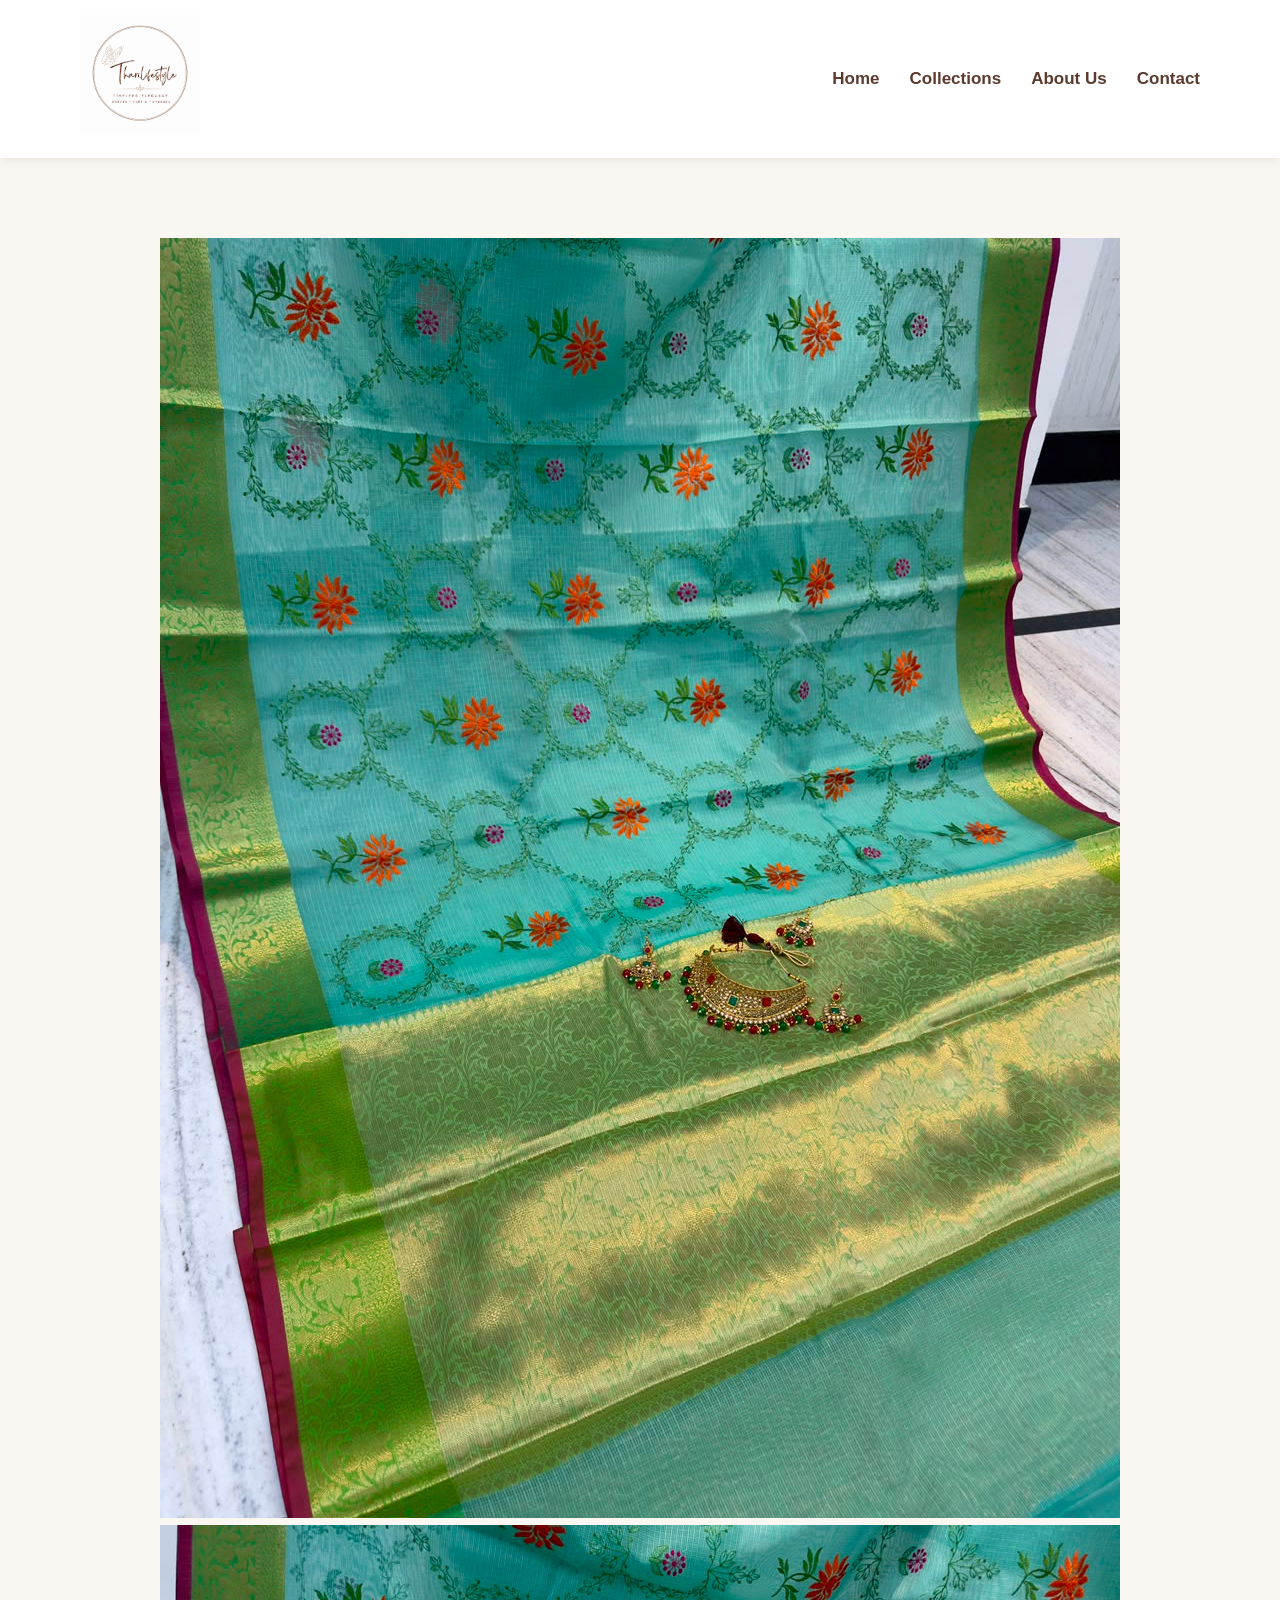
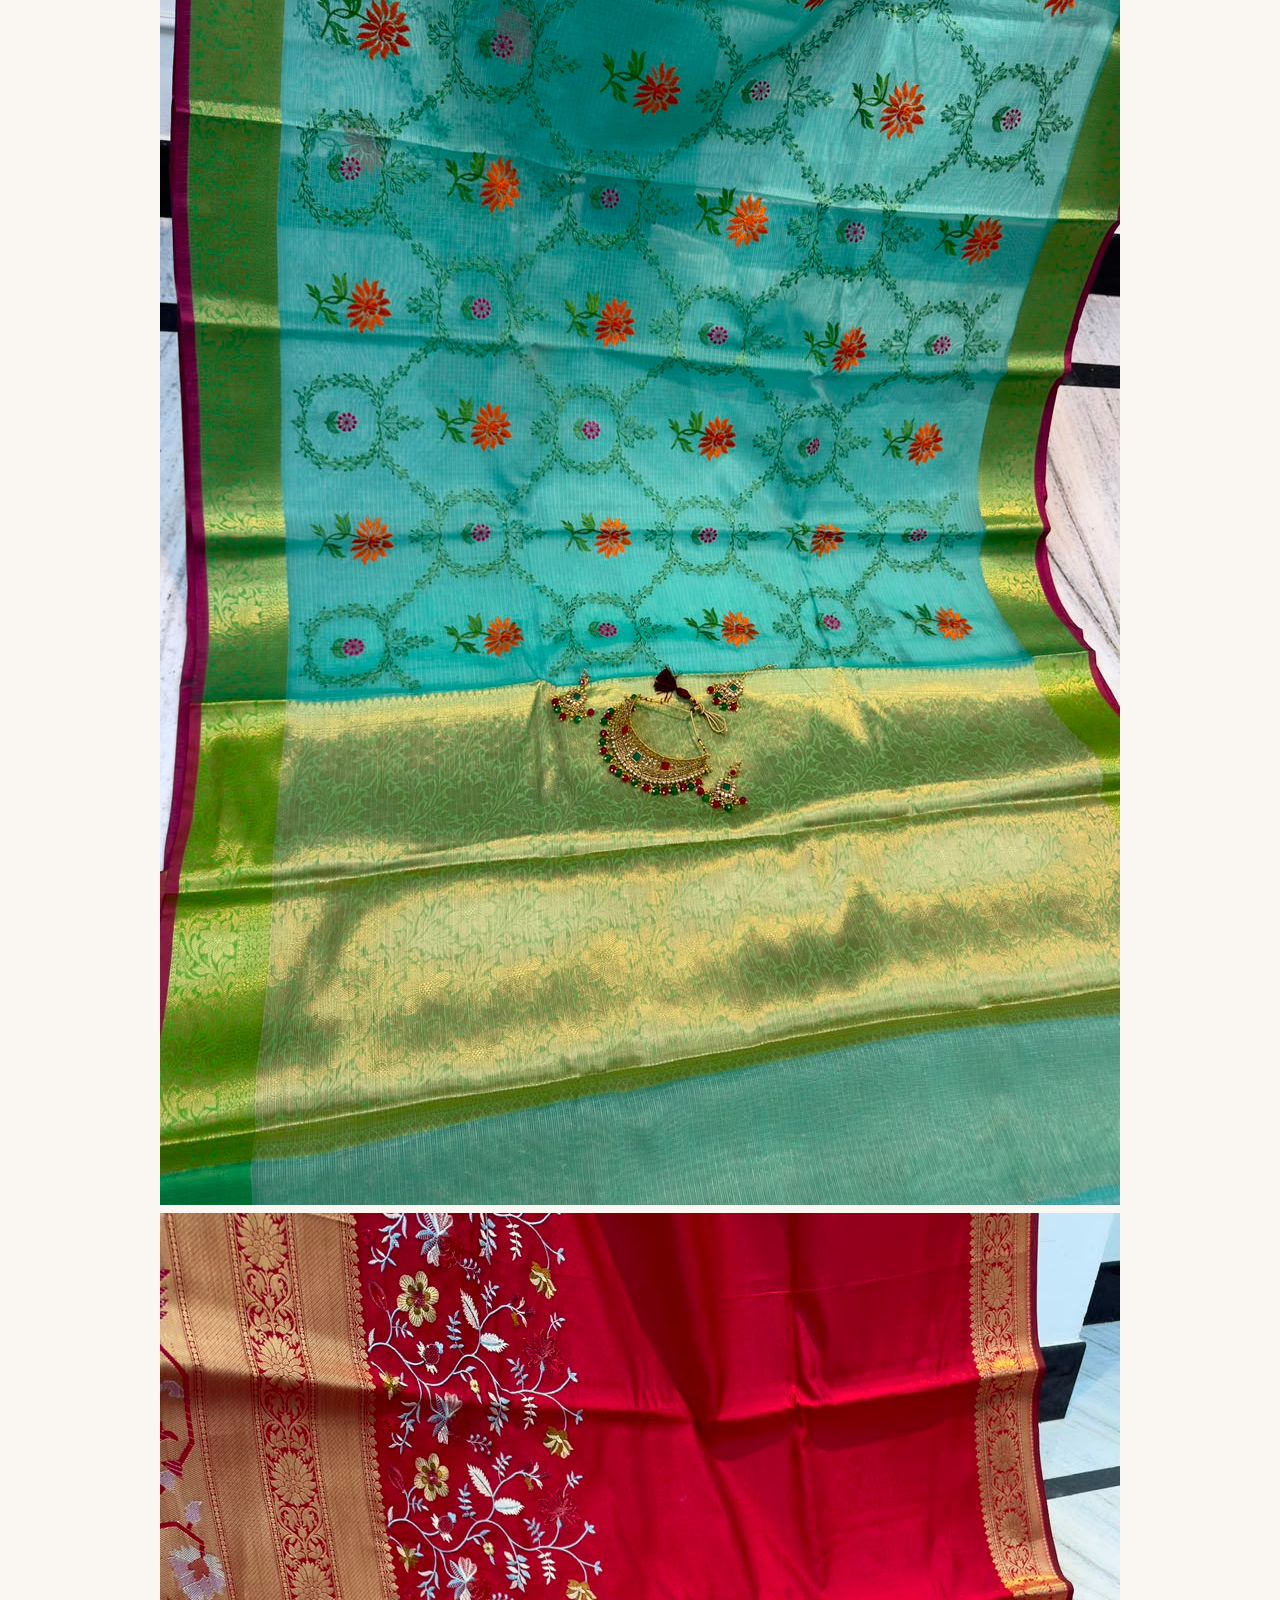
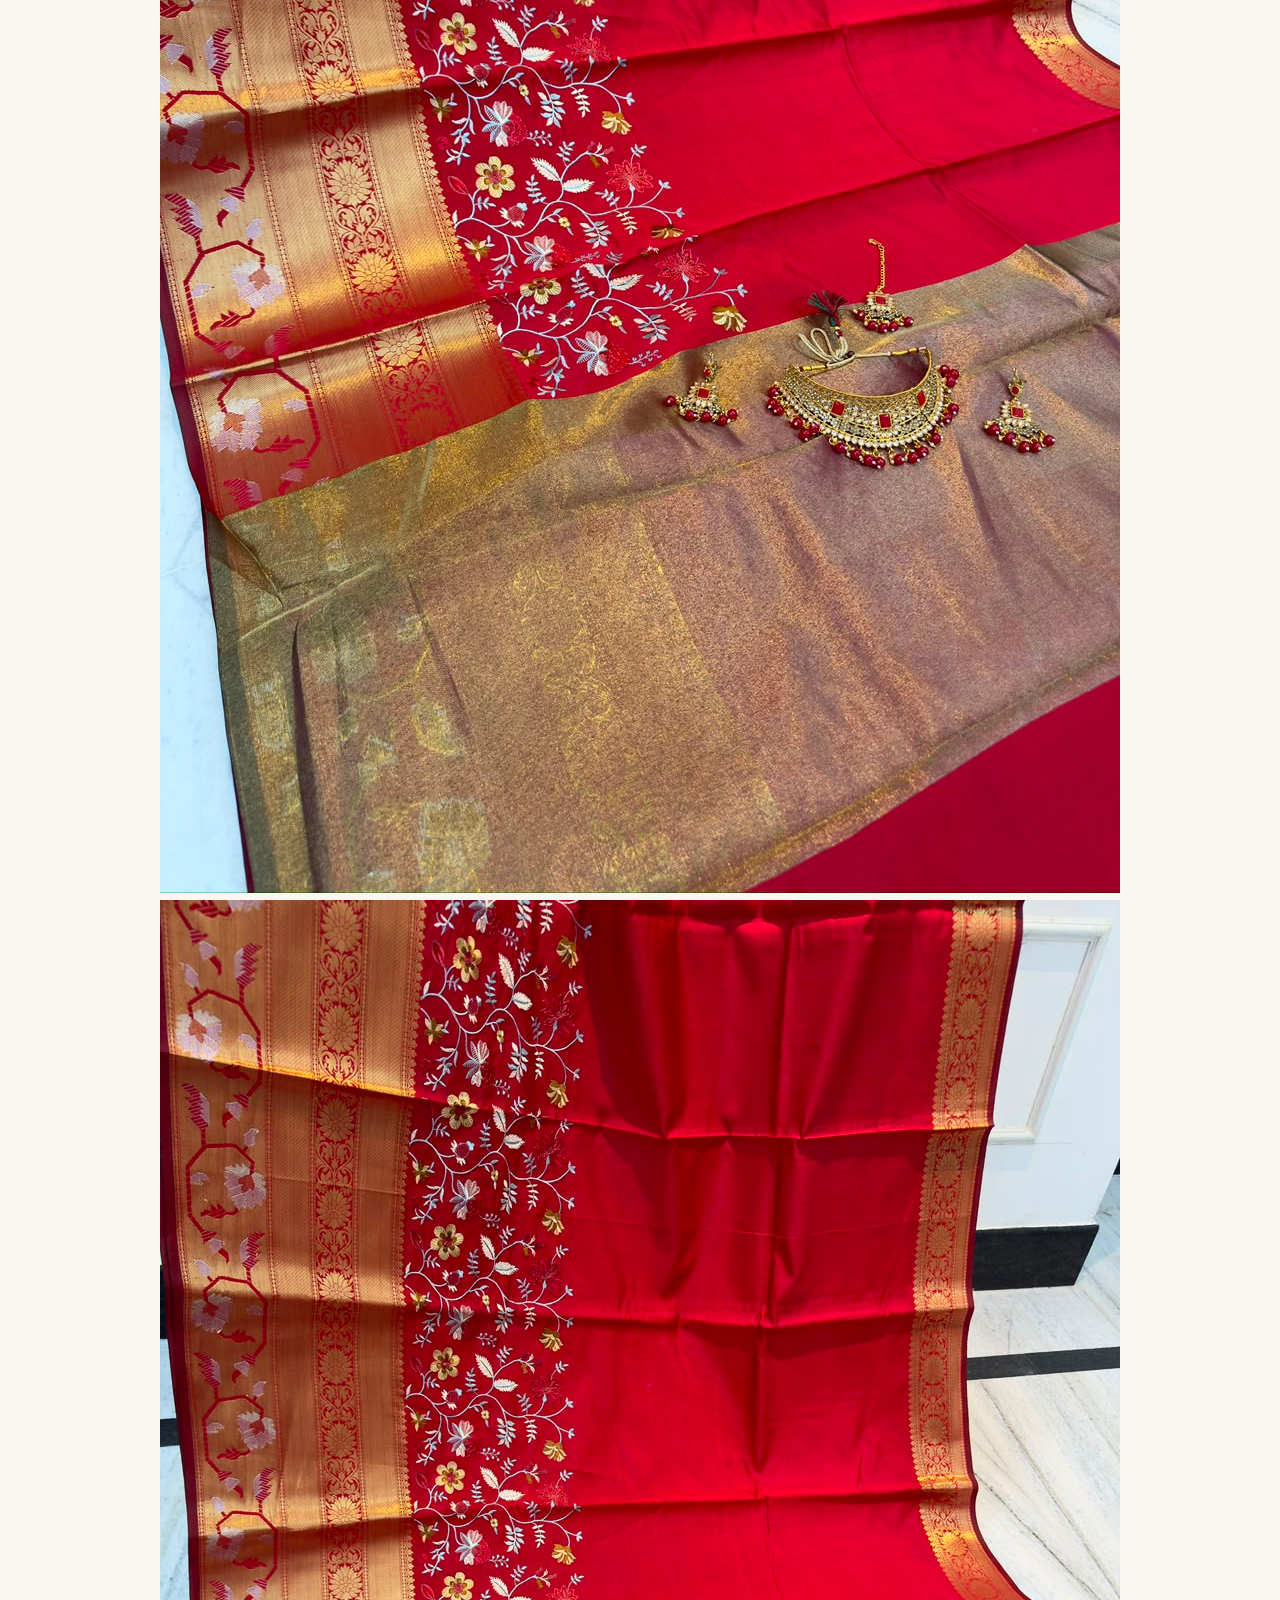
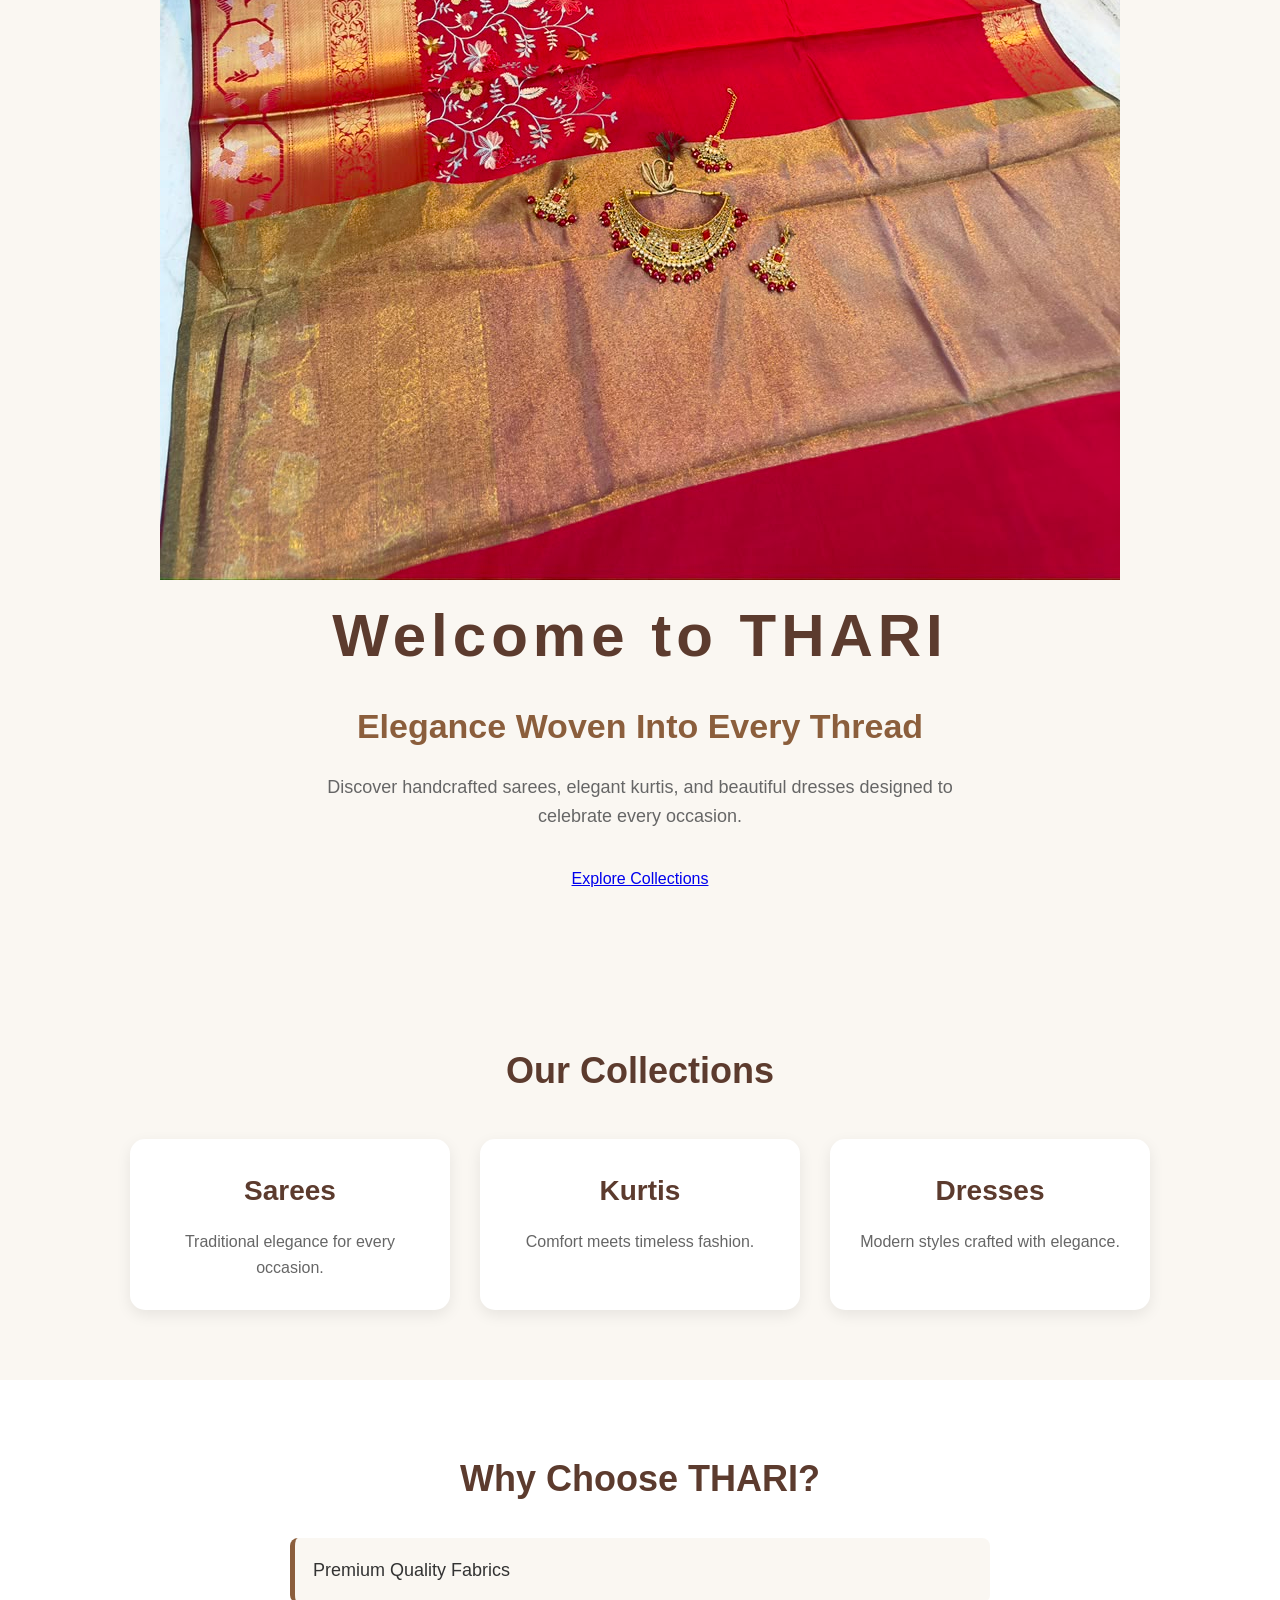
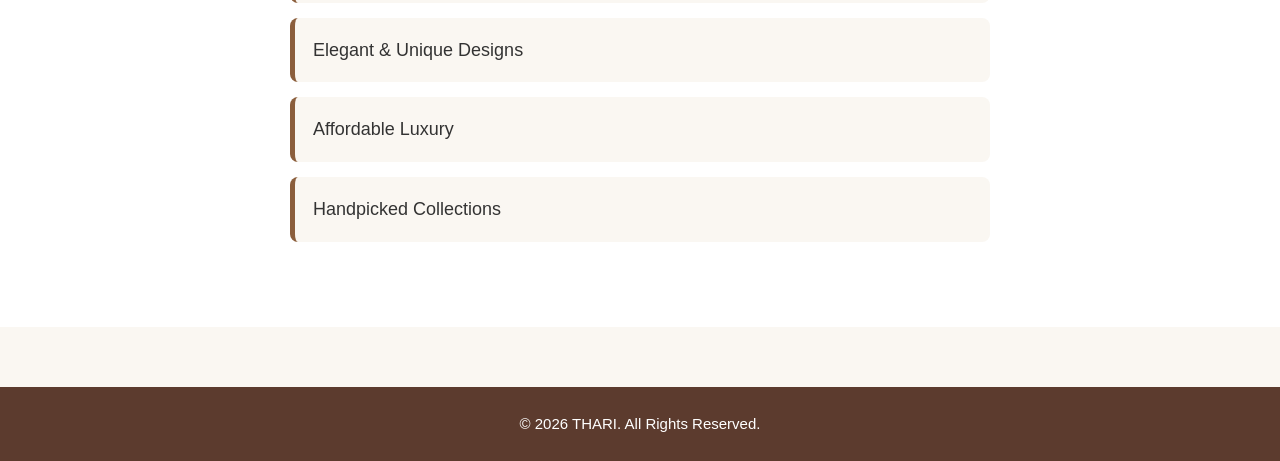
==== index.html @ 8db3190b "Update index.html" ====
<!DOCTYPE html>
<html lang="en">

<head>
    <meta charset="UTF-8">
    <meta name="viewport" content="width=device-width, initial-scale=1.0">

    <title>THARI | Premium Sarees, Kurtis & Dresses</title>

    <link rel="stylesheet" href="style.css">
</head>

<body>

   <header>

    <nav>

        <div class="logo">

            <img src="images/ThariLifestyle.png" alt="THARI Logo">

        </div>

        <ul class="nav-links">

            <li><a href="#">Home</a></li>

            <li><a href="#">Collections</a></li>

            <li><a href="#">About Us</a></li>

            <li><a href="#">Contact</a></li>

        </ul>

    </nav>

</header>

   <section class="hero">

    <div class="slider">

        <img src="images/hero.jpeg" class="slide active" alt="Hero Image 1">
        <img src="images/hero1.jpeg" class="slide" alt="Hero Image 2">
        <img src="images/hero2.jpeg" class="slide" alt="Hero Image 3">
        <img src="images/hero3.jpeg" class="slide" alt="Hero Image 4">

    </div>

    <div class="hero-content">

        <h1>Welcome to THARI</h1>

        <h2>Elegance Woven Into Every Thread</h2>

        <p>
            Discover handcrafted sarees, elegant kurtis, and beautiful dresses designed to celebrate every occasion.
        </p>

        <a href="#" class="btn">Explore Collections</a>

    </div>

</section>
    <section class="collections">

        <h2>Our Collections</h2>

        <div class="cards">

            <div class="card">
                <h3>Sarees</h3>
                <p>Traditional elegance for every occasion.</p>
            </div>

            <div class="card">
                <h3>Kurtis</h3>
                <p>Comfort meets timeless fashion.</p>
            </div>

            <div class="card">
                <h3>Dresses</h3>
                <p>Modern styles crafted with elegance.</p>
            </div>

        </div>

    </section>

    <section class="why">

        <h2>Why Choose THARI?</h2>

        <ul>

            <li>Premium Quality Fabrics</li>

            <li>Elegant & Unique Designs</li>

            <li>Affordable Luxury</li>

            <li>Handpicked Collections</li>

        </ul>

    </section>

    <footer>

        © 2026 THARI. All Rights Reserved.

    </footer>

</body>
---- style.css ----
/* ===========================
   GENERAL
=========================== */

* {
    margin: 0;
    padding: 0;
    box-sizing: border-box;
}

body {
    font-family: "Segoe UI", Arial, sans-serif;
    background: #faf7f2;
    color: #333;
    line-height: 1.6;
}

/* ===========================
   HEADER
=========================== */

header {
    background: #ffffff;
    box-shadow: 0 2px 10px rgba(0,0,0,0.08);
    position: sticky;
    top: 0;
    z-index: 1000;
}

nav {
    max-width: 1200px;
    margin: auto;
    padding: 15px 40px;

    display: flex;
    justify-content: space-between;
    align-items: center;
}

/* Logo */

.logo img {
    width: 120px;
    height: auto;
}

/* Navigation */

nav ul {
    list-style: none;
    display: flex;
    gap: 30px;
}

nav ul li a {
    text-decoration: none;
    color: #5c3b2e;
    font-size: 17px;
    font-weight: 600;
    transition: 0.3s;
}

nav ul li a:hover {
    color: #c59b5c;
}

/* ===========================
   HERO SECTION
=========================== */

.hero {
    text-align: center;
    padding: 80px 20px;
}

.hero h1 {
    font-size: 60px;
    color: #5c3b2e;
    letter-spacing: 5px;
    margin-bottom: 15px;
}

.hero h2 {
    font-size: 34px;
    color: #8b5e3c;
    margin-bottom: 20px;
}

.hero p {
    max-width: 700px;
    margin: auto;
    font-size: 18px;
    color: #666;
    margin-bottom: 35px;
}

.hero button {
    background: #5c3b2e;
    color: white;
    border: none;
    padding: 15px 35px;
    border-radius: 40px;
    font-size: 18px;
    cursor: pointer;
    transition: 0.3s;
}

.hero button:hover {
    background: #8b5e3c;
    transform: translateY(-2px);
}

/* ===========================
   COLLECTIONS
=========================== */

.collections {
    max-width: 1200px;
    margin: auto;
    padding: 70px 20px;
}

.collections h2 {
    text-align: center;
    color: #5c3b2e;
    font-size: 36px;
    margin-bottom: 40px;
}

.cards {
    display: flex;
    gap: 30px;
    justify-content: center;
    flex-wrap: wrap;
}

.card {
    background: white;
    width: 320px;
    padding: 30px;
    border-radius: 15px;
    box-shadow: 0 5px 15px rgba(0,0,0,0.08);
    text-align: center;
    transition: 0.3s;
}

.card:hover {
    transform: translateY(-10px);
    box-shadow: 0 12px 25px rgba(0,0,0,0.15);
}

.card h3 {
    color: #5c3b2e;
    margin-bottom: 15px;
    font-size: 28px;
}

.card p {
    color: #666;
    font-size: 16px;
}

/* ===========================
   WHY CHOOSE US
=========================== */

.why {
    background: white;
    padding: 70px 20px;
}

.why h2 {
    text-align: center;
    color: #5c3b2e;
    font-size: 36px;
    margin-bottom: 30px;
}

.why ul {
    list-style: none;
    max-width: 700px;
    margin: auto;
}

.why li {
    background: #faf7f2;
    margin-bottom: 15px;
    padding: 18px;
    border-left: 5px solid #8b5e3c;
    border-radius: 8px;
    font-size: 18px;
}

/* ===========================
   FOOTER
=========================== */

footer {
    background: #5c3b2e;
    color: white;
    text-align: center;
    padding: 25px;
    font-size: 15px;
    margin-top: 60px;
}

/* ===========================
   RESPONSIVE
=========================== */

@media (max-width: 768px) {

    nav {
        flex-direction: column;
        gap: 20px;
    }

    nav ul {
        flex-direction: column;
        align-items: center;
        gap: 15px;
    }

    .hero h1 {
        font-size: 42px;
    }

    .hero h2 {
        font-size: 26px;
    }

    .cards {
        flex-direction: column;
        align-items: center;
    }

    .card {
        width: 90%;
    }
}
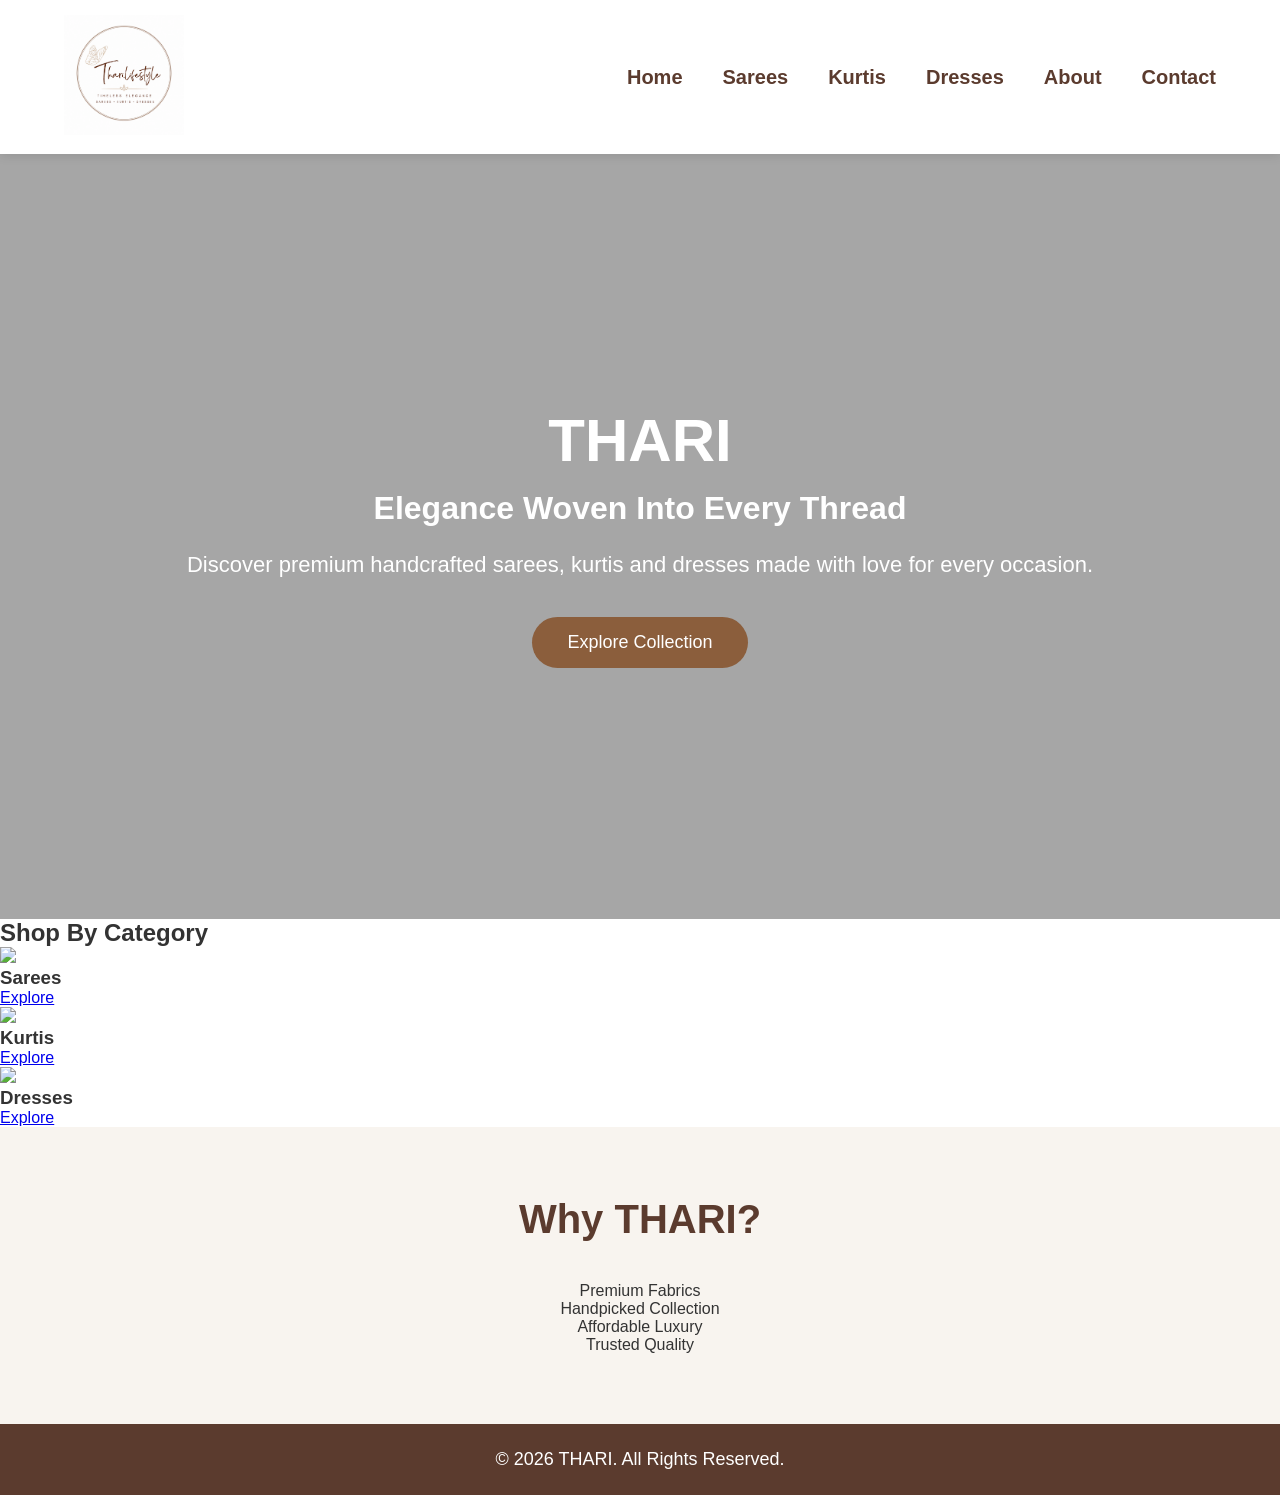
==== commit 9e6871a4: "Update index.html" ====
--- a/index.html
+++ b/index.html
@@ -4,113 +4,119 @@
 <head>
     <meta charset="UTF-8">
     <meta name="viewport" content="width=device-width, initial-scale=1.0">
-
-    <title>THARI | Premium Sarees, Kurtis & Dresses</title>
+    <title>THARI</title>
 
     <link rel="stylesheet" href="style.css">
 </head>
 
 <body>
 
-   <header>
+<header>
 
     <nav>
 
         <div class="logo">
-
-            <img src="images/ThariLifestyle.png" alt="THARI Logo">
-
+            <img src="images/ThariLifestyle.png" alt="THARI">
         </div>
 
         <ul class="nav-links">
-
-            <li><a href="#">Home</a></li>
-
-            <li><a href="#">Collections</a></li>
-
-            <li><a href="#">About Us</a></li>
-
-            <li><a href="#">Contact</a></li>
-
+            <li><a href="index.html">Home</a></li>
+            <li><a href="sarees.html">Sarees</a></li>
+            <li><a href="kurtis.html">Kurtis</a></li>
+            <li><a href="dresses.html">Dresses</a></li>
+            <li><a href="about.html">About</a></li>
+            <li><a href="contact.html">Contact</a></li>
         </ul>
 
     </nav>
 
 </header>
 
-   <section class="hero">
-
-    <div class="slider">
-
-        <img src="images/hero.jpeg" class="slide active" alt="Hero Image 1">
-        <img src="images/hero1.jpeg" class="slide" alt="Hero Image 2">
-        <img src="images/hero2.jpeg" class="slide" alt="Hero Image 3">
-        <img src="images/hero3.jpeg" class="slide" alt="Hero Image 4">
-
-    </div>
+<section class="hero">
 
     <div class="hero-content">
 
-        <h1>Welcome to THARI</h1>
+        <h1>THARI</h1>
 
         <h2>Elegance Woven Into Every Thread</h2>
 
         <p>
-            Discover handcrafted sarees, elegant kurtis, and beautiful dresses designed to celebrate every occasion.
+            Discover premium handcrafted sarees, kurtis and dresses
+            made with love for every occasion.
         </p>
 
-        <a href="#" class="btn">Explore Collections</a>
+        <a href="sarees.html" class="btn">
+            Explore Collection
+        </a>
 
     </div>
 
 </section>
-    <section class="collections">
 
-        <h2>Our Collections</h2>
+<section class="categories">
 
-        <div class="cards">
+    <h2>Shop By Category</h2>
 
-            <div class="card">
-                <h3>Sarees</h3>
-                <p>Traditional elegance for every occasion.</p>
-            </div>
+    <div class="category-container">
 
-            <div class="card">
-                <h3>Kurtis</h3>
-                <p>Comfort meets timeless fashion.</p>
-            </div>
+        <div class="category-card">
 
-            <div class="card">
-                <h3>Dresses</h3>
-                <p>Modern styles crafted with elegance.</p>
-            </div>
+            <img src="images/sarees.jpg">
+
+            <h3>Sarees</h3>
+
+            <a href="sarees.html">Explore</a>
 
         </div>
 
-    </section>
+        <div class="category-card">
 
-    <section class="why">
+            <img src="images/kurtis.jpg">
 
-        <h2>Why Choose THARI?</h2>
+            <h3>Kurtis</h3>
 
-        <ul>
+            <a href="kurtis.html">Explore</a>
 
-            <li>Premium Quality Fabrics</li>
+        </div>
 
-            <li>Elegant & Unique Designs</li>
+        <div class="category-card">
 
-            <li>Affordable Luxury</li>
+            <img src="images/dresses.jpg">
 
-            <li>Handpicked Collections</li>
+            <h3>Dresses</h3>
 
-        </ul>
+            <a href="dresses.html">Explore</a>
 
-    </section>
+        </div>
 
-    <footer>
+    </div>
 
-        © 2026 THARI. All Rights Reserved.
+</section>
 
-    </footer>
+<section class="why">
+
+<h2>Why THARI?</h2>
+
+<div class="features">
+
+<div>Premium Fabrics</div>
+
+<div>Handpicked Collection</div>
+
+<div>Affordable Luxury</div>
+
+<div>Trusted Quality</div>
+
+</div>
+
+</section>
+
+<footer>
+
+© 2026 THARI. All Rights Reserved.
+
+</footer>
 
 </body>
+
+</html>
--- a/style.css
+++ b/style.css
@@ -1,6 +1,4 @@
-/* ===========================
-   GENERAL
-=========================== */
+/* Reset */
 
 * {
     margin: 0;
@@ -9,232 +7,244 @@
 }
 
 body {
-    font-family: "Segoe UI", Arial, sans-serif;
-    background: #faf7f2;
+    font-family: Arial, Helvetica, sans-serif;
     color: #333;
-    line-height: 1.6;
-}
-
-/* ===========================
-   HEADER
-=========================== */
+    background: #fff;
+}
+
+/* Header */
 
 header {
-    background: #ffffff;
-    box-shadow: 0 2px 10px rgba(0,0,0,0.08);
+    width: 100%;
+    background: white;
+    box-shadow: 0 2px 10px rgba(0,0,0,0.1);
     position: sticky;
     top: 0;
     z-index: 1000;
 }
 
 nav {
-    max-width: 1200px;
+    width: 90%;
     margin: auto;
-    padding: 15px 40px;
-
     display: flex;
     justify-content: space-between;
     align-items: center;
-}
-
-/* Logo */
+    padding: 15px 0;
+}
 
 .logo img {
     width: 120px;
-    height: auto;
-}
-
-/* Navigation */
-
-nav ul {
+}
+
+.nav-links {
     list-style: none;
     display: flex;
-    gap: 30px;
-}
-
-nav ul li a {
+    gap: 40px;
+}
+
+.nav-links a {
     text-decoration: none;
-    color: #5c3b2e;
-    font-size: 17px;
+    color: #5b3b2e;
+    font-size: 20px;
     font-weight: 600;
     transition: 0.3s;
 }
 
-nav ul li a:hover {
-    color: #c59b5c;
-}
-
-/* ===========================
-   HERO SECTION
-=========================== */
+.nav-links a:hover {
+    color: #b8860b;
+}
+
+/* Hero Section */
 
 .hero {
-    text-align: center;
-    padding: 80px 20px;
-}
-
-.hero h1 {
+    position: relative;
+    width: 100%;
+    height: 85vh;
+    overflow: hidden;
+}
+
+/* Slider */
+
+.slider {
+    width: 100%;
+    height: 100%;
+    position: relative;
+}
+
+.slide {
+    position: absolute;
+    width: 100%;
+    height: 100%;
+    object-fit: cover;
+    display: none;
+}
+
+.slide.active {
+    display: block;
+}
+
+/* Dark Overlay */
+
+.hero::before {
+    content: "";
+    position: absolute;
+    inset: 0;
+    background: rgba(0,0,0,0.35);
+    z-index: 1;
+}
+
+/* Hero Content */
+
+.hero-content {
+    position: absolute;
+    top: 50%;
+    left: 50%;
+    transform: translate(-50%, -50%);
+    z-index: 2;
+    color: white;
+    text-align: center;
+    width: 80%;
+}
+
+.hero-content h1 {
     font-size: 60px;
-    color: #5c3b2e;
-    letter-spacing: 5px;
     margin-bottom: 15px;
 }
 
-.hero h2 {
-    font-size: 34px;
-    color: #8b5e3c;
+.hero-content h2 {
+    font-size: 32px;
     margin-bottom: 20px;
 }
 
-.hero p {
-    max-width: 700px;
-    margin: auto;
-    font-size: 18px;
-    color: #666;
+.hero-content p {
+    font-size: 22px;
     margin-bottom: 35px;
-}
-
-.hero button {
-    background: #5c3b2e;
+    line-height: 1.6;
+}
+
+/* Button */
+
+.btn {
+    display: inline-block;
+    background: #8B5E3C;
     color: white;
-    border: none;
     padding: 15px 35px;
     border-radius: 40px;
+    text-decoration: none;
     font-size: 18px;
-    cursor: pointer;
     transition: 0.3s;
 }
 
-.hero button:hover {
-    background: #8b5e3c;
-    transform: translateY(-2px);
-}
-
-/* ===========================
-   COLLECTIONS
-=========================== */
+.btn:hover {
+    background: white;
+    color: #8B5E3C;
+}
+
+/* Collections */
 
 .collections {
-    max-width: 1200px;
-    margin: auto;
-    padding: 70px 20px;
+    padding: 80px 10%;
+    text-align: center;
 }
 
 .collections h2 {
-    text-align: center;
-    color: #5c3b2e;
-    font-size: 36px;
-    margin-bottom: 40px;
+    font-size: 40px;
+    color: #5b3b2e;
+    margin-bottom: 50px;
 }
 
 .cards {
     display: flex;
+    justify-content: center;
     gap: 30px;
-    justify-content: center;
     flex-wrap: wrap;
 }
 
 .card {
+    width: 300px;
+    padding: 35px;
+    border-radius: 15px;
+    box-shadow: 0 5px 20px rgba(0,0,0,0.15);
+    transition: 0.3s;
     background: white;
-    width: 320px;
-    padding: 30px;
-    border-radius: 15px;
-    box-shadow: 0 5px 15px rgba(0,0,0,0.08);
-    text-align: center;
-    transition: 0.3s;
 }
 
 .card:hover {
     transform: translateY(-10px);
-    box-shadow: 0 12px 25px rgba(0,0,0,0.15);
 }
 
 .card h3 {
-    color: #5c3b2e;
-    margin-bottom: 15px;
+    margin-bottom: 20px;
+    color: #8B5E3C;
     font-size: 28px;
 }
 
 .card p {
-    color: #666;
-    font-size: 16px;
-}
-
-/* ===========================
-   WHY CHOOSE US
-=========================== */
+    color: #555;
+    line-height: 1.6;
+}
+
+/* Why Choose */
 
 .why {
-    background: white;
-    padding: 70px 20px;
+    background: #f8f4ef;
+    padding: 70px 10%;
+    text-align: center;
 }
 
 .why h2 {
-    text-align: center;
-    color: #5c3b2e;
-    font-size: 36px;
-    margin-bottom: 30px;
+    font-size: 40px;
+    color: #5b3b2e;
+    margin-bottom: 40px;
 }
 
 .why ul {
     list-style: none;
-    max-width: 700px;
-    margin: auto;
 }
 
 .why li {
-    background: #faf7f2;
-    margin-bottom: 15px;
-    padding: 18px;
-    border-left: 5px solid #8b5e3c;
-    border-radius: 8px;
+    font-size: 22px;
+    margin: 18px 0;
+}
+
+/* Footer */
+
+footer {
+    background: #5b3b2e;
+    color: white;
+    text-align: center;
+    padding: 25px;
     font-size: 18px;
 }
 
-/* ===========================
-   FOOTER
-=========================== */
-
-footer {
-    background: #5c3b2e;
-    color: white;
-    text-align: center;
-    padding: 25px;
-    font-size: 15px;
-    margin-top: 60px;
-}
-
-/* ===========================
-   RESPONSIVE
-=========================== */
-
-@media (max-width: 768px) {
+/* Responsive */
+
+@media (max-width:768px) {
 
     nav {
         flex-direction: column;
         gap: 20px;
     }
 
-    nav ul {
+    .nav-links {
         flex-direction: column;
-        align-items: center;
         gap: 15px;
-    }
-
-    .hero h1 {
-        font-size: 42px;
-    }
-
-    .hero h2 {
-        font-size: 26px;
-    }
-
-    .cards {
-        flex-direction: column;
-        align-items: center;
+        text-align: center;
+    }
+
+    .hero-content h1 {
+        font-size: 36px;
+    }
+
+    .hero-content h2 {
+        font-size: 24px;
+    }
+
+    .hero-content p {
+        font-size: 18px;
     }
 
     .card {
-        width: 90%;
-    }
-}
+        width: 100%;
+    }
+}
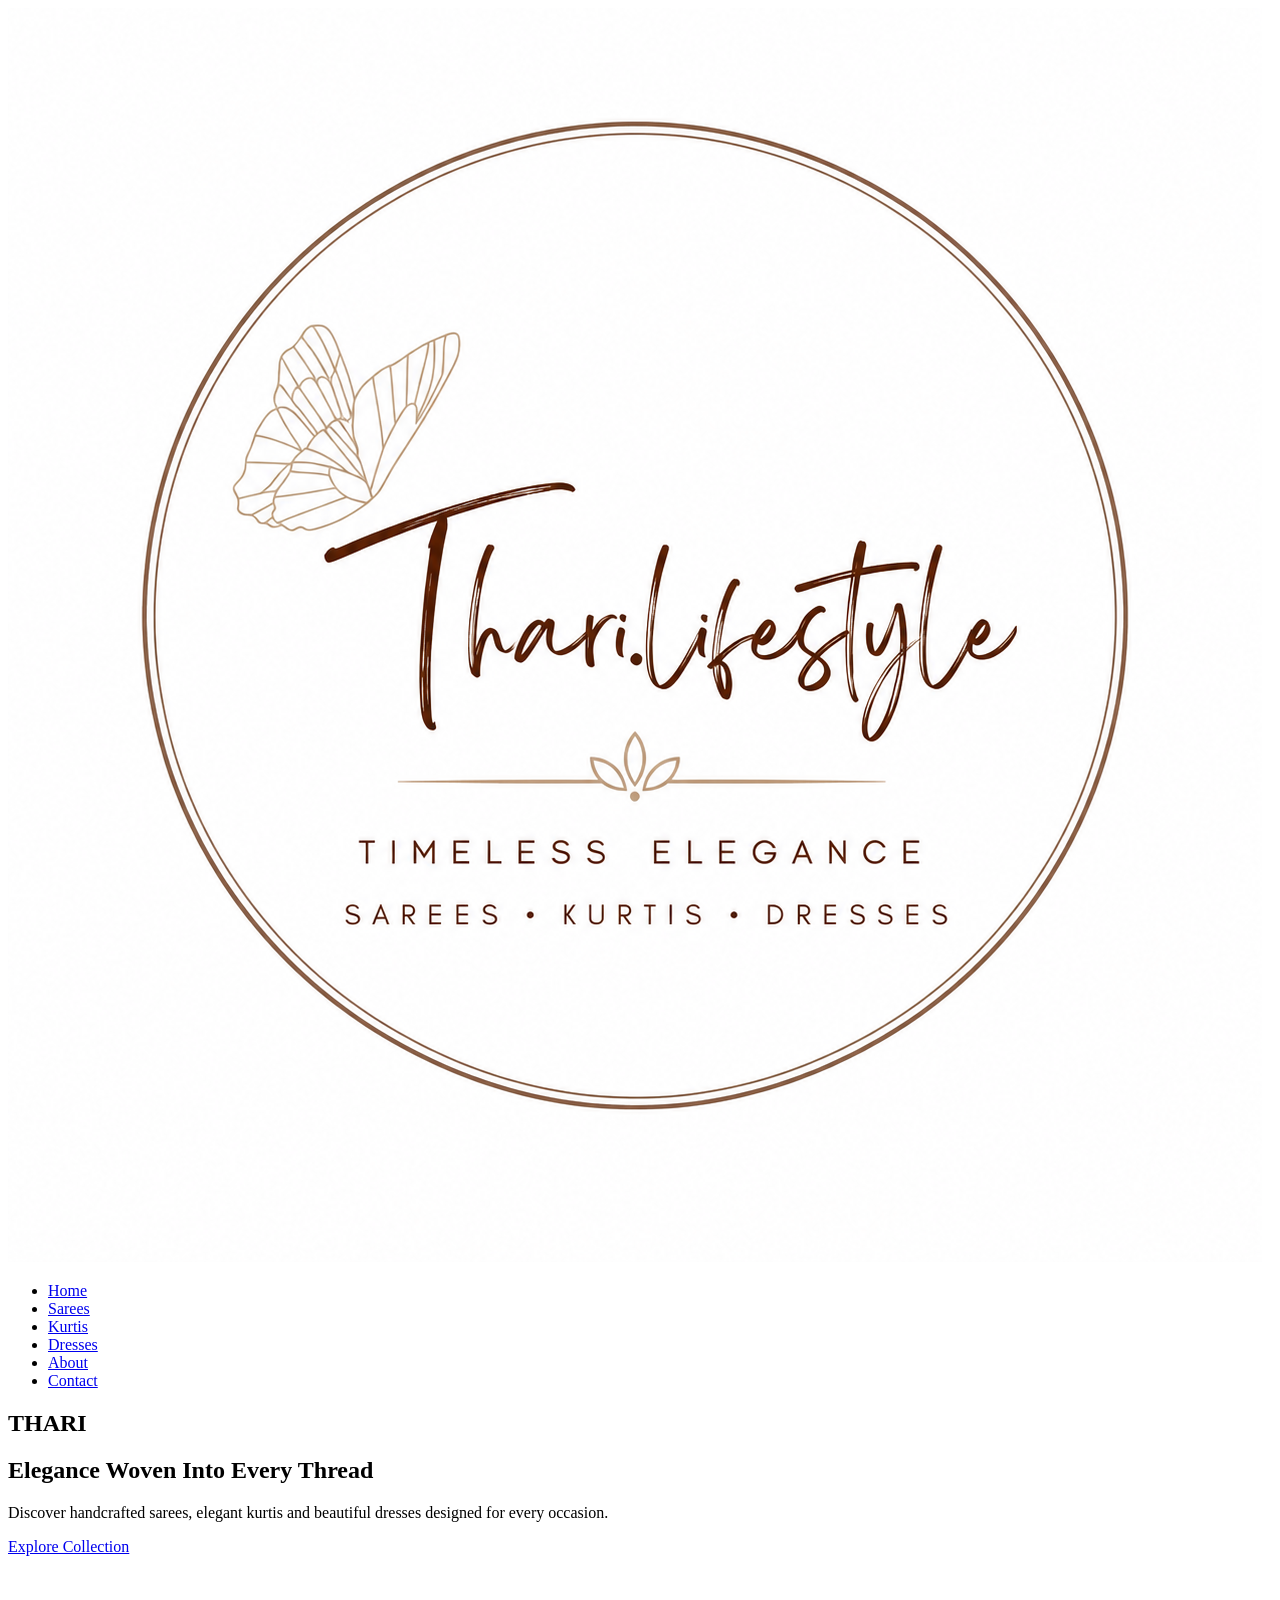
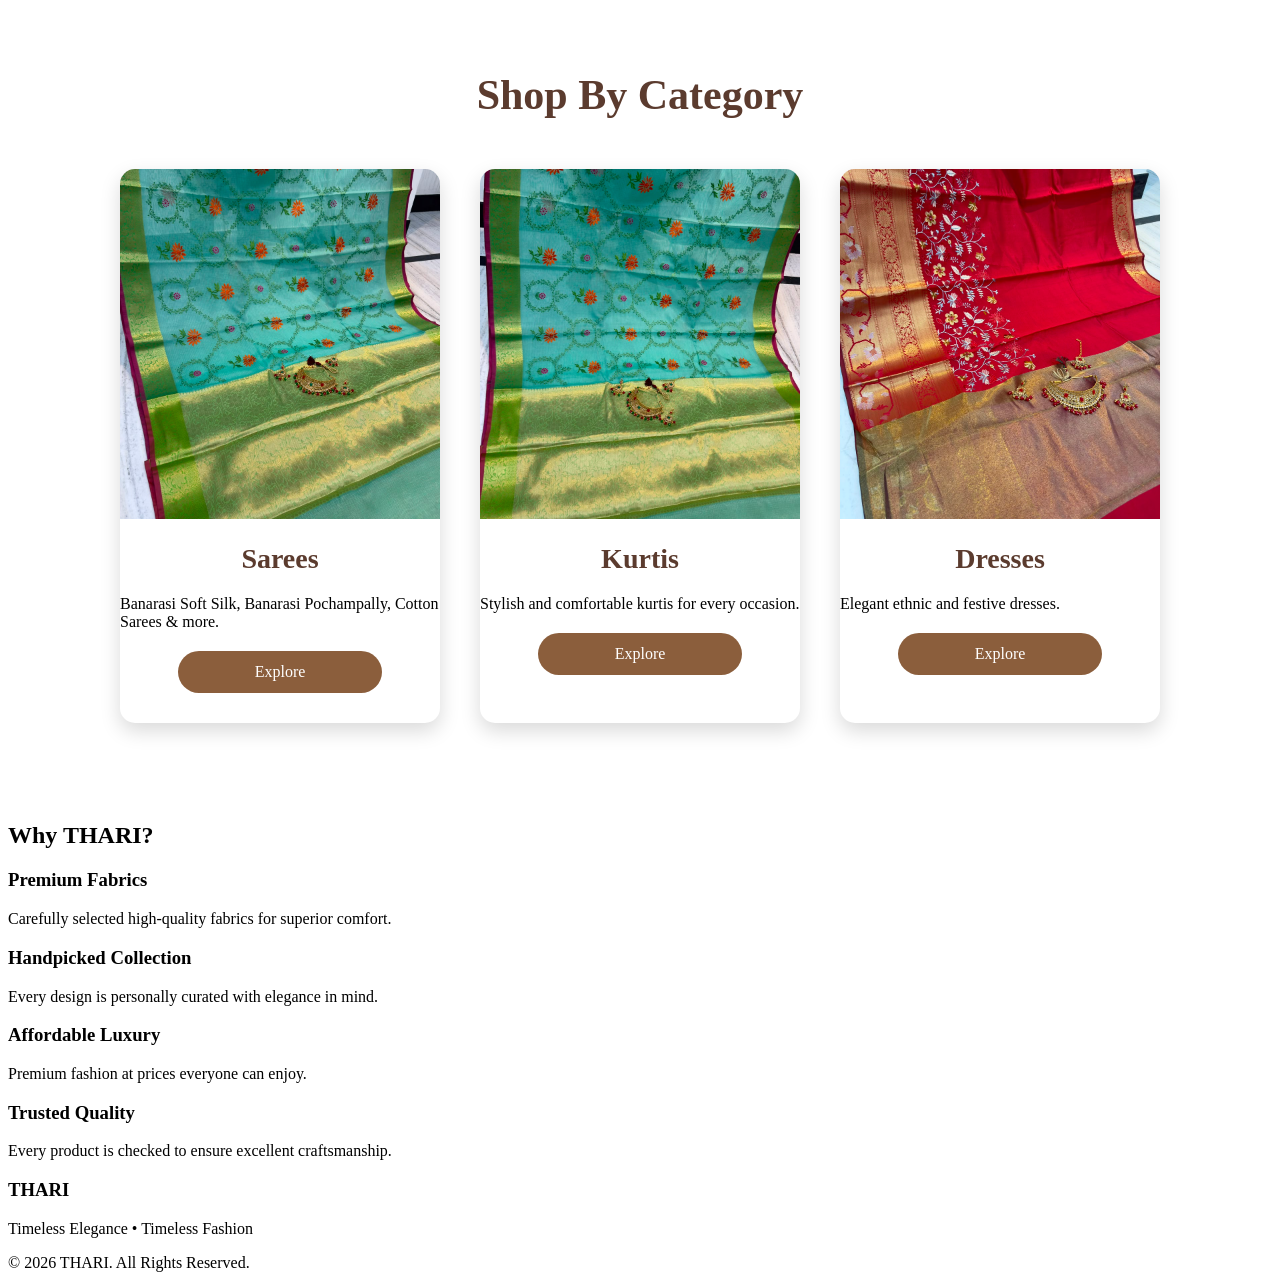
==== commit 02ab0f28: "Update index.html" ====
--- a/index.html
+++ b/index.html
@@ -2,120 +2,229 @@
 <html lang="en">
 
 <head>
+
     <meta charset="UTF-8">
     <meta name="viewport" content="width=device-width, initial-scale=1.0">
-    <title>THARI</title>
+
+    <title>THARI | Timeless Elegance</title>
 
     <link rel="stylesheet" href="style.css">
+
 </head>
 
 <body>
 
-<header>
-
-    <nav>
-
-        <div class="logo">
-            <img src="images/ThariLifestyle.png" alt="THARI">
-        </div>
-
-        <ul class="nav-links">
-            <li><a href="index.html">Home</a></li>
-            <li><a href="sarees.html">Sarees</a></li>
-            <li><a href="kurtis.html">Kurtis</a></li>
-            <li><a href="dresses.html">Dresses</a></li>
-            <li><a href="about.html">About</a></li>
-            <li><a href="contact.html">Contact</a></li>
-        </ul>
-
-    </nav>
-
-</header>
-
-<section class="hero">
-
-    <div class="hero-content">
-
-        <h1>THARI</h1>
-
-        <h2>Elegance Woven Into Every Thread</h2>
-
-        <p>
-            Discover premium handcrafted sarees, kurtis and dresses
-            made with love for every occasion.
-        </p>
-
-        <a href="sarees.html" class="btn">
-            Explore Collection
-        </a>
-
-    </div>
-
-</section>
-
-<section class="categories">
-
-    <h2>Shop By Category</h2>
-
-    <div class="category-container">
-
-        <div class="category-card">
-
-            <img src="images/sarees.jpg">
-
-            <h3>Sarees</h3>
-
-            <a href="sarees.html">Explore</a>
-
-        </div>
-
-        <div class="category-card">
-
-            <img src="images/kurtis.jpg">
-
-            <h3>Kurtis</h3>
-
-            <a href="kurtis.html">Explore</a>
-
-        </div>
-
-        <div class="category-card">
-
-            <img src="images/dresses.jpg">
-
-            <h3>Dresses</h3>
-
-            <a href="dresses.html">Explore</a>
-
-        </div>
-
-    </div>
-
-</section>
-
-<section class="why">
-
-<h2>Why THARI?</h2>
-
-<div class="features">
-
-<div>Premium Fabrics</div>
-
-<div>Handpicked Collection</div>
-
-<div>Affordable Luxury</div>
-
-<div>Trusted Quality</div>
-
-</div>
-
-</section>
-
-<footer>
-
-© 2026 THARI. All Rights Reserved.
-
-</footer>
+    <!-- ================= Header ================= -->
+
+    <header>
+
+        <nav class="navbar">
+
+            <div class="logo">
+
+                <a href="index.html">
+
+                    <img src="images/ThariLifestyle.png" alt="THARI Logo">
+
+                </a>
+
+            </div>
+
+            <ul class="nav-links">
+
+                <li><a href="index.html">Home</a></li>
+
+                <li><a href="sarees.html">Sarees</a></li>
+
+                <li><a href="kurtis.html">Kurtis</a></li>
+
+                <li><a href="dresses.html">Dresses</a></li>
+
+                <li><a href="about.html">About</a></li>
+
+                <li><a href="contact.html">Contact</a></li>
+
+            </ul>
+
+        </nav>
+
+    </header>
+
+    <!-- ================= Hero Section ================= -->
+
+    <section class="hero">
+
+        <div class="hero-overlay">
+
+            <div class="hero-content">
+
+                <h1>THARI</h1>
+
+                <h2>Elegance Woven Into Every Thread</h2>
+
+                <p>
+                    Discover handcrafted sarees, elegant kurtis and beautiful
+                    dresses designed for every occasion.
+                </p>
+
+                <a href="sarees.html" class="btn">
+
+                    Explore Collection
+
+                </a>
+
+            </div>
+
+        </div>
+
+    </section>
+
+    <!-- ================= Shop By Category ================= -->
+
+    <section class="categories">
+
+        <h2>Shop By Category</h2>
+
+        <div class="category-container">
+
+            <!-- Sarees -->
+
+            <div class="category-card">
+
+                <img src="images/hero.jpeg" alt="Sarees">
+
+                <h3>Sarees</h3>
+
+                <p>
+                    Banarasi Soft Silk, Banarasi Pochampally,
+                    Cotton Sarees & more.
+                </p>
+
+                <a href="sarees.html" class="btn">
+
+                    Explore
+
+                </a>
+
+            </div>
+
+            <!-- Kurtis -->
+
+            <div class="category-card">
+
+                <img src="images/hero1.jpeg" alt="Kurtis">
+
+                <h3>Kurtis</h3>
+
+                <p>
+                    Stylish and comfortable kurtis for every occasion.
+                </p>
+
+                <a href="kurtis.html" class="btn">
+
+                    Explore
+
+                </a>
+
+            </div>
+
+            <!-- Dresses -->
+
+            <div class="category-card">
+
+                <img src="images/hero2.jpeg" alt="Dresses">
+
+                <h3>Dresses</h3>
+
+                <p>
+                    Elegant ethnic and festive dresses.
+                </p>
+
+                <a href="dresses.html" class="btn">
+
+                    Explore
+
+                </a>
+
+            </div>
+
+        </div>
+
+    </section>
+
+    <!-- ================= Why THARI ================= -->
+
+    <section class="why">
+
+        <h2>Why THARI?</h2>
+
+        <div class="features">
+
+            <div class="feature-card">
+
+                <h3>Premium Fabrics</h3>
+
+                <p>
+                    Carefully selected high-quality fabrics for superior comfort.
+                </p>
+
+            </div>
+
+            <div class="feature-card">
+
+                <h3>Handpicked Collection</h3>
+
+                <p>
+                    Every design is personally curated with elegance in mind.
+                </p>
+
+            </div>
+
+            <div class="feature-card">
+
+                <h3>Affordable Luxury</h3>
+
+                <p>
+                    Premium fashion at prices everyone can enjoy.
+                </p>
+
+            </div>
+
+            <div class="feature-card">
+
+                <h3>Trusted Quality</h3>
+
+                <p>
+                    Every product is checked to ensure excellent craftsmanship.
+                </p>
+
+            </div>
+
+        </div>
+
+    </section>
+
+    <!-- ================= Footer ================= -->
+
+    <footer>
+
+        <div class="footer-content">
+
+            <h3>THARI</h3>
+
+            <p>
+                Timeless Elegance • Timeless Fashion
+            </p>
+
+            <p>
+
+                © 2026 THARI. All Rights Reserved.
+
+            </p>
+
+        </div>
+
+    </footer>
 
 </body>
 
--- a/style.css
+++ b/style.css
@@ -1,250 +1,182 @@
-/* Reset */
+/* ============================= */
+/* Sarees Page */
+/* ============================= */
 
-* {
-    margin: 0;
-    padding: 0;
-    box-sizing: border-box;
+.page-title{
+    background:#f8f4ef;
+    text-align:center;
+    padding:60px 20px;
 }
 
-body {
-    font-family: Arial, Helvetica, sans-serif;
-    color: #333;
-    background: #fff;
+.page-title h1{
+    font-size:48px;
+    color:#5b3b2e;
+    margin-bottom:15px;
 }
 
-/* Header */
-
-header {
-    width: 100%;
-    background: white;
-    box-shadow: 0 2px 10px rgba(0,0,0,0.1);
-    position: sticky;
-    top: 0;
-    z-index: 1000;
+.page-title p{
+    font-size:20px;
+    color:#666;
 }
 
-nav {
-    width: 90%;
-    margin: auto;
-    display: flex;
-    justify-content: space-between;
-    align-items: center;
-    padding: 15px 0;
+.category-section{
+    padding:60px 8%;
 }
 
-.logo img {
-    width: 120px;
+.category-section h2{
+    font-size:34px;
+    color:#5b3b2e;
+    margin-bottom:30px;
+    border-left:6px solid #b8860b;
+    padding-left:15px;
 }
 
-.nav-links {
-    list-style: none;
-    display: flex;
-    gap: 40px;
+.product-grid{
+    display:grid;
+    grid-template-columns:repeat(auto-fit,minmax(260px,1fr));
+    gap:30px;
 }
 
-.nav-links a {
-    text-decoration: none;
-    color: #5b3b2e;
-    font-size: 20px;
-    font-weight: 600;
-    transition: 0.3s;
+.product-card{
+    background:#fff;
+    border-radius:15px;
+    overflow:hidden;
+    box-shadow:0 8px 20px rgba(0,0,0,0.12);
+    transition:.3s;
 }
 
-.nav-links a:hover {
-    color: #b8860b;
+.product-card:hover{
+    transform:translateY(-8px);
 }
 
-/* Hero Section */
-
-.hero {
-    position: relative;
-    width: 100%;
-    height: 85vh;
-    overflow: hidden;
+.product-card img{
+    width:100%;
+    height:380px;
+    object-fit:cover;
 }
 
-/* Slider */
-
-.slider {
-    width: 100%;
-    height: 100%;
-    position: relative;
+.product-card h3{
+    padding:15px 20px 5px;
+    color:#5b3b2e;
 }
 
-.slide {
-    position: absolute;
-    width: 100%;
-    height: 100%;
-    object-fit: cover;
-    display: none;
+.product-card p{
+    padding:0 20px 20px;
+    color:#777;
 }
 
-.slide.active {
-    display: block;
+.product-card .btn{
+    display:block;
+    margin:0 20px 20px;
+    text-align:center;
 }
 
-/* Dark Overlay */
-
-.hero::before {
-    content: "";
-    position: absolute;
-    inset: 0;
-    background: rgba(0,0,0,0.35);
-    z-index: 1;
+.coming-soon{
+    background:#f8f8f8;
+    border:2px dashed #c7c7c7;
+    padding:50px;
+    text-align:center;
+    border-radius:15px;
 }
 
-/* Hero Content */
-
-.hero-content {
-    position: absolute;
-    top: 50%;
-    left: 50%;
-    transform: translate(-50%, -50%);
-    z-index: 2;
-    color: white;
-    text-align: center;
-    width: 80%;
+.coming-soon h3{
+    color:#5b3b2e;
+    margin-bottom:15px;
 }
 
-.hero-content h1 {
-    font-size: 60px;
-    margin-bottom: 15px;
+.coming-soon p{
+    color:#666;
 }
 
-.hero-content h2 {
-    font-size: 32px;
-    margin-bottom: 20px;
+/* =======================
+   Shop By Category
+======================= */
+
+.categories{
+    padding:80px 8%;
+    background:#ffffff;
 }
 
-.hero-content p {
-    font-size: 22px;
-    margin-bottom: 35px;
-    line-height: 1.6;
+.categories h2{
+    text-align:center;
+    font-size:42px;
+    color:#5b3b2e;
+    margin-bottom:50px;
 }
 
-/* Button */
-
-.btn {
-    display: inline-block;
-    background: #8B5E3C;
-    color: white;
-    padding: 15px 35px;
-    border-radius: 40px;
-    text-decoration: none;
-    font-size: 18px;
-    transition: 0.3s;
+.category-container{
+    display:flex;
+    justify-content:center;
+    gap:40px;
+    flex-wrap:wrap;
 }
 
-.btn:hover {
-    background: white;
-    color: #8B5E3C;
+.category-card{
+
+    width:320px;
+    background:white;
+
+    border-radius:15px;
+
+    overflow:hidden;
+
+    box-shadow:0 8px 20px rgba(0,0,0,.15);
+
+    transition:.3s;
 }
 
-/* Collections */
+.category-card:hover{
 
-.collections {
-    padding: 80px 10%;
-    text-align: center;
+    transform:translateY(-10px);
+
 }
 
-.collections h2 {
-    font-size: 40px;
-    color: #5b3b2e;
-    margin-bottom: 50px;
+.category-card img{
+
+    width:100%;
+
+    height:350px;
+
+    object-fit:cover;
+
 }
 
-.cards {
-    display: flex;
-    justify-content: center;
-    gap: 30px;
-    flex-wrap: wrap;
+.category-card h3{
+
+    text-align:center;
+
+    margin:20px;
+
+    color:#5b3b2e;
+
+    font-size:28px;
+
 }
 
-.card {
-    width: 300px;
-    padding: 35px;
-    border-radius: 15px;
-    box-shadow: 0 5px 20px rgba(0,0,0,0.15);
-    transition: 0.3s;
-    background: white;
+.category-card a{
+
+    display:block;
+
+    width:180px;
+
+    margin:20px auto 30px;
+
+    background:#8b5e3c;
+
+    color:white;
+
+    text-align:center;
+
+    padding:12px;
+
+    text-decoration:none;
+
+    border-radius:30px;
+
 }
 
-.card:hover {
-    transform: translateY(-10px);
+.category-card a:hover{
+
+    background:#5b3b2e;
+
 }
-
-.card h3 {
-    margin-bottom: 20px;
-    color: #8B5E3C;
-    font-size: 28px;
-}
-
-.card p {
-    color: #555;
-    line-height: 1.6;
-}
-
-/* Why Choose */
-
-.why {
-    background: #f8f4ef;
-    padding: 70px 10%;
-    text-align: center;
-}
-
-.why h2 {
-    font-size: 40px;
-    color: #5b3b2e;
-    margin-bottom: 40px;
-}
-
-.why ul {
-    list-style: none;
-}
-
-.why li {
-    font-size: 22px;
-    margin: 18px 0;
-}
-
-/* Footer */
-
-footer {
-    background: #5b3b2e;
-    color: white;
-    text-align: center;
-    padding: 25px;
-    font-size: 18px;
-}
-
-/* Responsive */
-
-@media (max-width:768px) {
-
-    nav {
-        flex-direction: column;
-        gap: 20px;
-    }
-
-    .nav-links {
-        flex-direction: column;
-        gap: 15px;
-        text-align: center;
-    }
-
-    .hero-content h1 {
-        font-size: 36px;
-    }
-
-    .hero-content h2 {
-        font-size: 24px;
-    }
-
-    .hero-content p {
-        font-size: 18px;
-    }
-
-    .card {
-        width: 100%;
-    }
-}
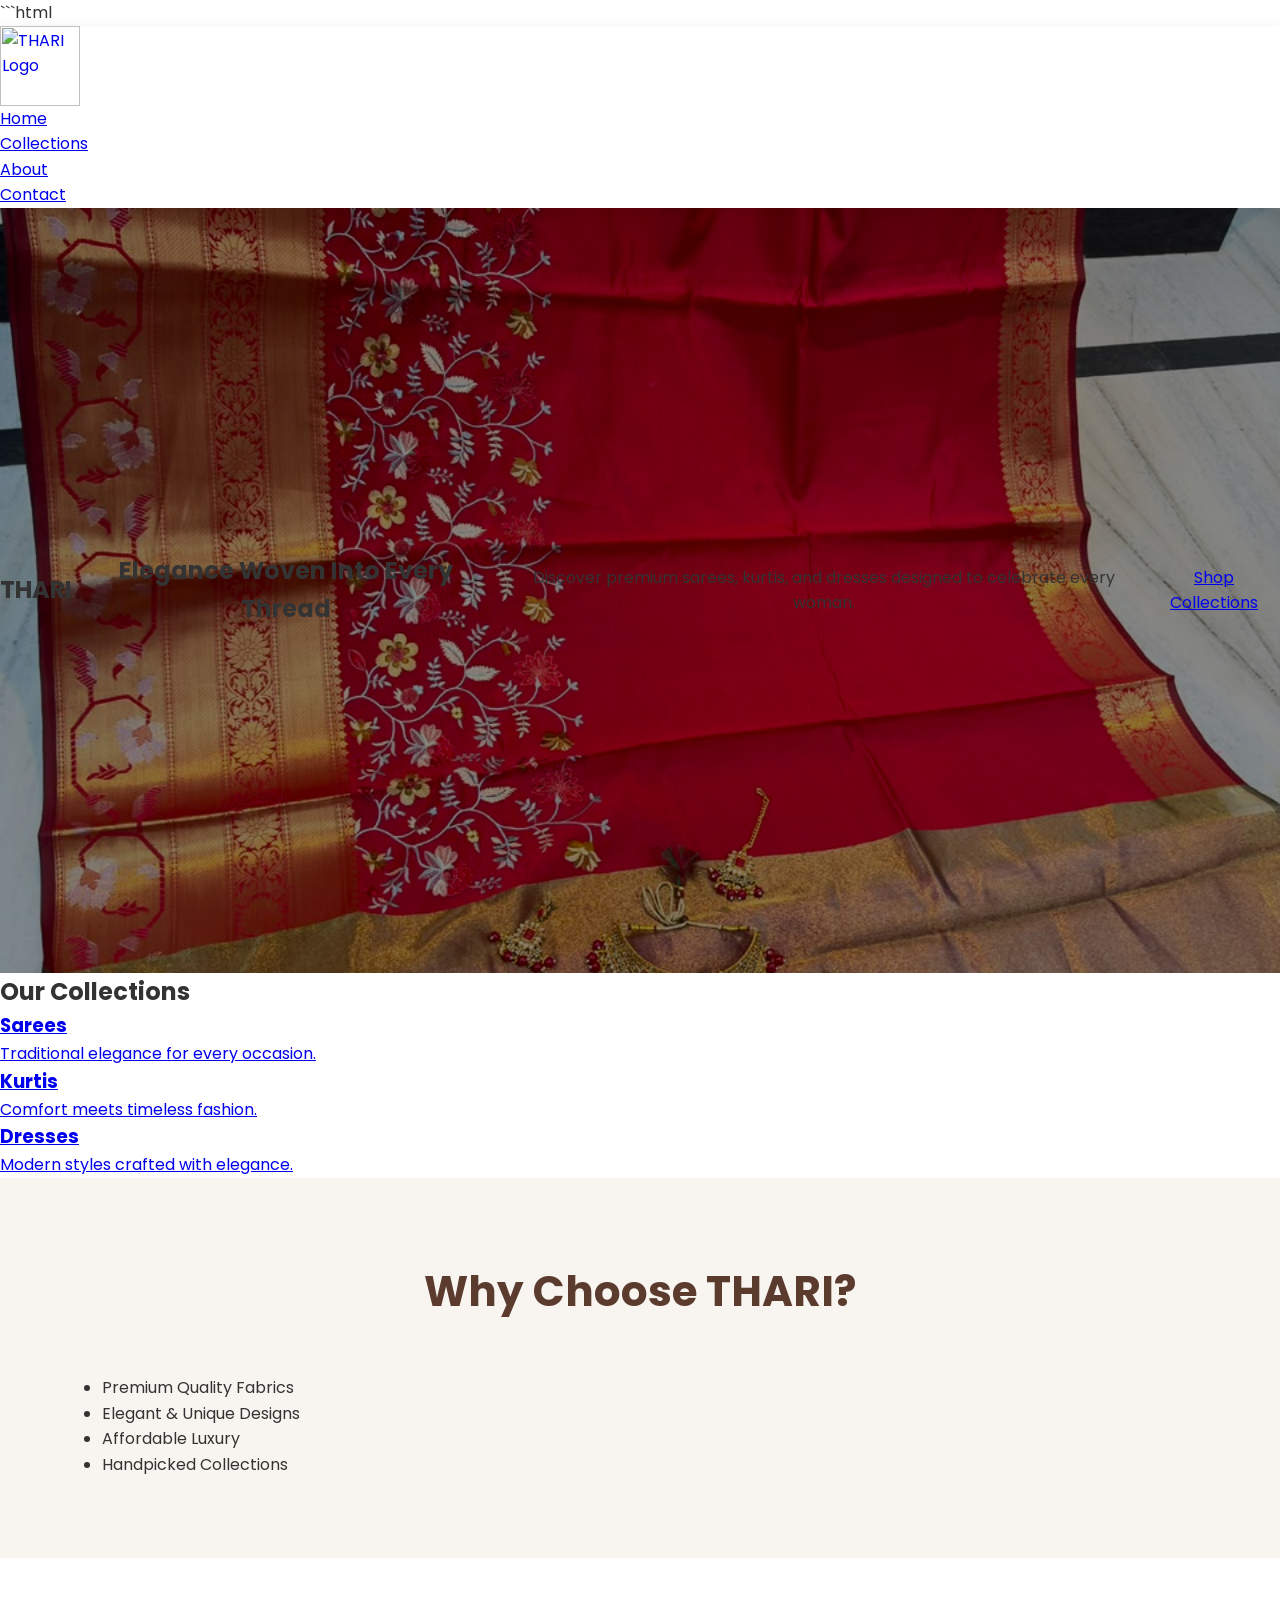
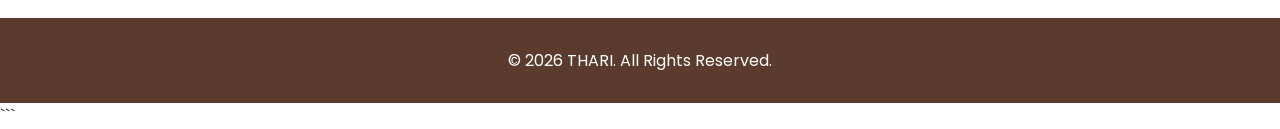
==== commit 81b808ad: "Revise index.html for branding and content updates Updated the title and various sections for clarit" ====
--- a/index.html
+++ b/index.html
@@ -1,231 +1,117 @@
+```html
 <!DOCTYPE html>
 <html lang="en">
-
 <head>
-
     <meta charset="UTF-8">
     <meta name="viewport" content="width=device-width, initial-scale=1.0">
 
-    <title>THARI | Timeless Elegance</title>
+    <title>THARI | Elegance Woven Into Every Thread</title>
 
     <link rel="stylesheet" href="style.css">
-
 </head>
 
 <body>
 
-    <!-- ================= Header ================= -->
-
+    <!-- Header -->
     <header>
-
-        <nav class="navbar">
+        <nav>
 
             <div class="logo">
-
                 <a href="index.html">
-
-                    <img src="images/ThariLifestyle.png" alt="THARI Logo">
-
+                    <img src="images/logo.png" alt="THARI Logo">
                 </a>
-
             </div>
 
-            <ul class="nav-links">
-
+            <ul>
                 <li><a href="index.html">Home</a></li>
-
-                <li><a href="sarees.html">Sarees</a></li>
-
-                <li><a href="kurtis.html">Kurtis</a></li>
-
-                <li><a href="dresses.html">Dresses</a></li>
-
+                <li><a href="collections.html">Collections</a></li>
                 <li><a href="about.html">About</a></li>
-
                 <li><a href="contact.html">Contact</a></li>
-
             </ul>
 
         </nav>
-
     </header>
 
-    <!-- ================= Hero Section ================= -->
 
+    <!-- Hero Section -->
     <section class="hero">
 
-        <div class="hero-overlay">
+        <h1>THARI</h1>
 
-            <div class="hero-content">
+        <h2>Elegance Woven Into Every Thread</h2>
 
-                <h1>THARI</h1>
+        <p>
+            Discover premium sarees, kurtis, and dresses designed
+            to celebrate every woman.
+        </p>
 
-                <h2>Elegance Woven Into Every Thread</h2>
+        <a href="collections.html" class="hero-button">
+            Shop Collections
+        </a>
 
-                <p>
-                    Discover handcrafted sarees, elegant kurtis and beautiful
-                    dresses designed for every occasion.
-                </p>
+    </section>
 
-                <a href="sarees.html" class="btn">
 
-                    Explore Collection
+    <!-- Collections Section -->
+    <section class="collections">
 
+        <h2>Our Collections</h2>
+
+        <div class="cards">
+
+            <!-- Sarees -->
+            <div class="card">
+                <a href="sarees.html">
+                    <h3>Sarees</h3>
+                    <p>Traditional elegance for every occasion.</p>
                 </a>
+            </div>
 
+
+            <!-- Kurtis -->
+            <div class="card">
+                <a href="kurtis.html">
+                    <h3>Kurtis</h3>
+                    <p>Comfort meets timeless fashion.</p>
+                </a>
+            </div>
+
+
+            <!-- Dresses -->
+            <div class="card">
+                <a href="dresses.html">
+                    <h3>Dresses</h3>
+                    <p>Modern styles crafted with elegance.</p>
+                </a>
             </div>
 
         </div>
 
     </section>
 
-    <!-- ================= Shop By Category ================= -->
 
-    <section class="categories">
+    <!-- Why Choose THARI -->
+    <section class="why">
 
-        <h2>Shop By Category</h2>
+        <h2>Why Choose THARI?</h2>
 
-        <div class="category-container">
-
-            <!-- Sarees -->
-
-            <div class="category-card">
-
-                <img src="images/hero.jpeg" alt="Sarees">
-
-                <h3>Sarees</h3>
-
-                <p>
-                    Banarasi Soft Silk, Banarasi Pochampally,
-                    Cotton Sarees & more.
-                </p>
-
-                <a href="sarees.html" class="btn">
-
-                    Explore
-
-                </a>
-
-            </div>
-
-            <!-- Kurtis -->
-
-            <div class="category-card">
-
-                <img src="images/hero1.jpeg" alt="Kurtis">
-
-                <h3>Kurtis</h3>
-
-                <p>
-                    Stylish and comfortable kurtis for every occasion.
-                </p>
-
-                <a href="kurtis.html" class="btn">
-
-                    Explore
-
-                </a>
-
-            </div>
-
-            <!-- Dresses -->
-
-            <div class="category-card">
-
-                <img src="images/hero2.jpeg" alt="Dresses">
-
-                <h3>Dresses</h3>
-
-                <p>
-                    Elegant ethnic and festive dresses.
-                </p>
-
-                <a href="dresses.html" class="btn">
-
-                    Explore
-
-                </a>
-
-            </div>
-
-        </div>
+        <ul>
+            <li>Premium Quality Fabrics</li>
+            <li>Elegant &amp; Unique Designs</li>
+            <li>Affordable Luxury</li>
+            <li>Handpicked Collections</li>
+        </ul>
 
     </section>
 
-    <!-- ================= Why THARI ================= -->
 
-    <section class="why">
-
-        <h2>Why THARI?</h2>
-
-        <div class="features">
-
-            <div class="feature-card">
-
-                <h3>Premium Fabrics</h3>
-
-                <p>
-                    Carefully selected high-quality fabrics for superior comfort.
-                </p>
-
-            </div>
-
-            <div class="feature-card">
-
-                <h3>Handpicked Collection</h3>
-
-                <p>
-                    Every design is personally curated with elegance in mind.
-                </p>
-
-            </div>
-
-            <div class="feature-card">
-
-                <h3>Affordable Luxury</h3>
-
-                <p>
-                    Premium fashion at prices everyone can enjoy.
-                </p>
-
-            </div>
-
-            <div class="feature-card">
-
-                <h3>Trusted Quality</h3>
-
-                <p>
-                    Every product is checked to ensure excellent craftsmanship.
-                </p>
-
-            </div>
-
-        </div>
-
-    </section>
-
-    <!-- ================= Footer ================= -->
-
+    <!-- Footer -->
     <footer>
 
-        <div class="footer-content">
-
-            <h3>THARI</h3>
-
-            <p>
-                Timeless Elegance • Timeless Fashion
-            </p>
-
-            <p>
-
-                © 2026 THARI. All Rights Reserved.
-
-            </p>
-
-        </div>
+        <p>&copy; 2026 THARI. All Rights Reserved.</p>
 
     </footer>
 
 </body>
-
 </html>
+```
--- a/style.css
+++ b/style.css
@@ -1,33 +1,233 @@
-/* ============================= */
-/* Sarees Page */
-/* ============================= */
+/* ========= THARI COMPLETE STYLE.CSS ========= */
+
+/* Google Font */
+@import url('https://fonts.googleapis.com/css2?family=Poppins:wght@300;400;500;600;700&display=swap');
+
+*{
+    margin:0;
+    padding:0;
+    box-sizing:border-box;
+}
+
+html{
+    scroll-behavior:smooth;
+}
+
+body{
+    font-family:'Poppins',sans-serif;
+    background:#ffffff;
+    color:#333;
+    line-height:1.6;
+}
+
+/* HEADER */
+
+header{
+    position:sticky;
+    top:0;
+    z-index:1000;
+    background:#fff;
+    box-shadow:0 2px 12px rgba(0,0,0,.08);
+}
+
+.navbar{
+    width:90%;
+    max-width:1300px;
+    margin:auto;
+    display:flex;
+    justify-content:space-between;
+    align-items:center;
+    padding:15px 0;
+}
+
+.logo img{
+    height:80px;
+}
+
+.nav-links{
+    display:flex;
+    list-style:none;
+    gap:35px;
+}
+
+.nav-links a{
+    text-decoration:none;
+    color:#5b3b2e;
+    font-weight:600;
+    transition:.3s;
+}
+
+.nav-links a:hover{
+    color:#b8860b;
+}
+
+/* HERO */
+
+.hero{
+    height:85vh;
+    background:
+    linear-gradient(rgba(0,0,0,.45),rgba(0,0,0,.45)),
+    url("images/hero3.jpeg");
+    background-size:cover;
+    background-position:center;
+    display:flex;
+    justify-content:center;
+    align-items:center;
+    text-align:center;
+}
+
+.hero-overlay{
+    width:100%;
+}
+
+.hero-content{
+    color:white;
+    width:90%;
+    max-width:800px;
+    margin:auto;
+}
+
+.hero-content h1{
+    font-size:70px;
+    letter-spacing:4px;
+}
+
+.hero-content h2{
+    font-size:34px;
+    margin:20px 0;
+}
+
+.hero-content p{
+    font-size:20px;
+    margin-bottom:35px;
+}
+
+.btn{
+    display:inline-block;
+    background:#8b5e3c;
+    color:white;
+    text-decoration:none;
+    padding:14px 34px;
+    border-radius:40px;
+    transition:.3s;
+}
+
+.btn:hover{
+    background:#5b3b2e;
+}
+
+/* SHOP BY CATEGORY */
+
+.categories{
+    padding:80px 8%;
+}
+
+.categories h2{
+    text-align:center;
+    color:#5b3b2e;
+    font-size:42px;
+    margin-bottom:50px;
+}
+
+.category-container{
+    display:flex;
+    gap:30px;
+    justify-content:center;
+    flex-wrap:wrap;
+}
+
+.category-card{
+    width:320px;
+    background:#fff;
+    border-radius:15px;
+    overflow:hidden;
+    box-shadow:0 10px 25px rgba(0,0,0,.12);
+    transition:.3s;
+    text-align:center;
+}
+
+.category-card:hover{
+    transform:translateY(-10px);
+}
+
+.category-card img{
+    width:100%;
+    height:360px;
+    object-fit:cover;
+}
+
+.category-card h3{
+    color:#5b3b2e;
+    margin:20px 0 10px;
+}
+
+.category-card p{
+    padding:0 20px;
+    color:#666;
+    min-height:70px;
+}
+
+.category-card .btn{
+    margin:20px 0 30px;
+}
+
+/* WHY THARI */
+
+.why{
+    background:#f8f4ef;
+    padding:80px 8%;
+}
+
+.why h2{
+    text-align:center;
+    font-size:42px;
+    color:#5b3b2e;
+    margin-bottom:50px;
+}
+
+.features{
+    display:grid;
+    grid-template-columns:repeat(auto-fit,minmax(220px,1fr));
+    gap:25px;
+}
+
+.feature-card{
+    background:white;
+    padding:30px;
+    border-radius:15px;
+    box-shadow:0 8px 20px rgba(0,0,0,.08);
+    text-align:center;
+}
+
+.feature-card h3{
+    color:#5b3b2e;
+    margin-bottom:15px;
+}
+
+/* PAGE TITLE */
 
 .page-title{
     background:#f8f4ef;
-    text-align:center;
     padding:60px 20px;
+    text-align:center;
 }
 
 .page-title h1{
-    font-size:48px;
-    color:#5b3b2e;
+    color:#5b3b2e;
+    font-size:46px;
     margin-bottom:15px;
 }
 
-.page-title p{
-    font-size:20px;
-    color:#666;
-}
-
-.category-section{
-    padding:60px 8%;
-}
-
-.category-section h2{
-    font-size:34px;
+/* COLLECTION */
+
+.collection-section{
+    padding:70px 8%;
+}
+
+.collection-section h2{
     color:#5b3b2e;
     margin-bottom:30px;
-    border-left:6px solid #b8860b;
+    border-left:5px solid #b8860b;
     padding-left:15px;
 }
 
@@ -38,10 +238,10 @@
 }
 
 .product-card{
-    background:#fff;
+    background:white;
     border-radius:15px;
     overflow:hidden;
-    box-shadow:0 8px 20px rgba(0,0,0,0.12);
+    box-shadow:0 10px 20px rgba(0,0,0,.1);
     transition:.3s;
 }
 
@@ -56,27 +256,28 @@
 }
 
 .product-card h3{
+    color:#5b3b2e;
     padding:15px 20px 5px;
-    color:#5b3b2e;
 }
 
 .product-card p{
-    padding:0 20px 20px;
-    color:#777;
+    padding:0 20px 15px;
 }
 
 .product-card .btn{
+    margin:0 20px 20px;
     display:block;
-    margin:0 20px 20px;
-    text-align:center;
-}
+    text-align:center;
+}
+
+/* COMING SOON */
 
 .coming-soon{
-    background:#f8f8f8;
-    border:2px dashed #c7c7c7;
+    background:#fafafa;
+    border:2px dashed #ccc;
+    border-radius:15px;
     padding:50px;
     text-align:center;
-    border-radius:15px;
 }
 
 .coming-soon h3{
@@ -84,99 +285,86 @@
     margin-bottom:15px;
 }
 
-.coming-soon p{
-    color:#666;
-}
-
-/* =======================
-   Shop By Category
-======================= */
-
-.categories{
-    padding:80px 8%;
-    background:#ffffff;
-}
-
-.categories h2{
-    text-align:center;
+/* PRODUCT PAGE */
+
+.product-details{
+    display:flex;
+    gap:50px;
+    padding:70px 8%;
+    flex-wrap:wrap;
+}
+
+.product-image,
+.product-info{
+    flex:1;
+    min-width:320px;
+}
+
+.product-image img{
+    width:100%;
+    border-radius:15px;
+}
+
+.product-info h1{
+    color:#5b3b2e;
+    margin-bottom:15px;
+}
+
+.product-info h2{
+    color:#b8860b;
+    margin-bottom:20px;
+}
+
+.product-info table{
+    width:100%;
+    margin:25px 0;
+    border-collapse:collapse;
+}
+
+.product-info td{
+    padding:12px;
+    border-bottom:1px solid #ddd;
+}
+
+/* FOOTER */
+
+footer{
+    margin-top:60px;
+    background:#5b3b2e;
+    color:white;
+    text-align:center;
+    padding:30px;
+}
+
+/* RESPONSIVE */
+
+@media(max-width:768px){
+
+.navbar{
+    flex-direction:column;
+}
+
+.nav-links{
+    flex-direction:column;
+    align-items:center;
+    gap:15px;
+    margin-top:20px;
+}
+
+.hero-content h1{
     font-size:42px;
-    color:#5b3b2e;
-    margin-bottom:50px;
-}
-
-.category-container{
-    display:flex;
-    justify-content:center;
-    gap:40px;
-    flex-wrap:wrap;
-}
-
-.category-card{
-
-    width:320px;
-    background:white;
-
-    border-radius:15px;
-
-    overflow:hidden;
-
-    box-shadow:0 8px 20px rgba(0,0,0,.15);
-
-    transition:.3s;
-}
-
-.category-card:hover{
-
-    transform:translateY(-10px);
-
-}
-
-.category-card img{
-
-    width:100%;
-
-    height:350px;
-
-    object-fit:cover;
-
-}
-
-.category-card h3{
-
-    text-align:center;
-
-    margin:20px;
-
-    color:#5b3b2e;
-
-    font-size:28px;
-
-}
-
-.category-card a{
-
-    display:block;
-
-    width:180px;
-
-    margin:20px auto 30px;
-
-    background:#8b5e3c;
-
-    color:white;
-
-    text-align:center;
-
-    padding:12px;
-
-    text-decoration:none;
-
-    border-radius:30px;
-
-}
-
-.category-card a:hover{
-
-    background:#5b3b2e;
-
-}
+}
+
+.hero-content h2{
+    font-size:24px;
+}
+
+.hero-content p{
+    font-size:17px;
+}
+
+.logo img{
+    height:65px;
+}
+
+}
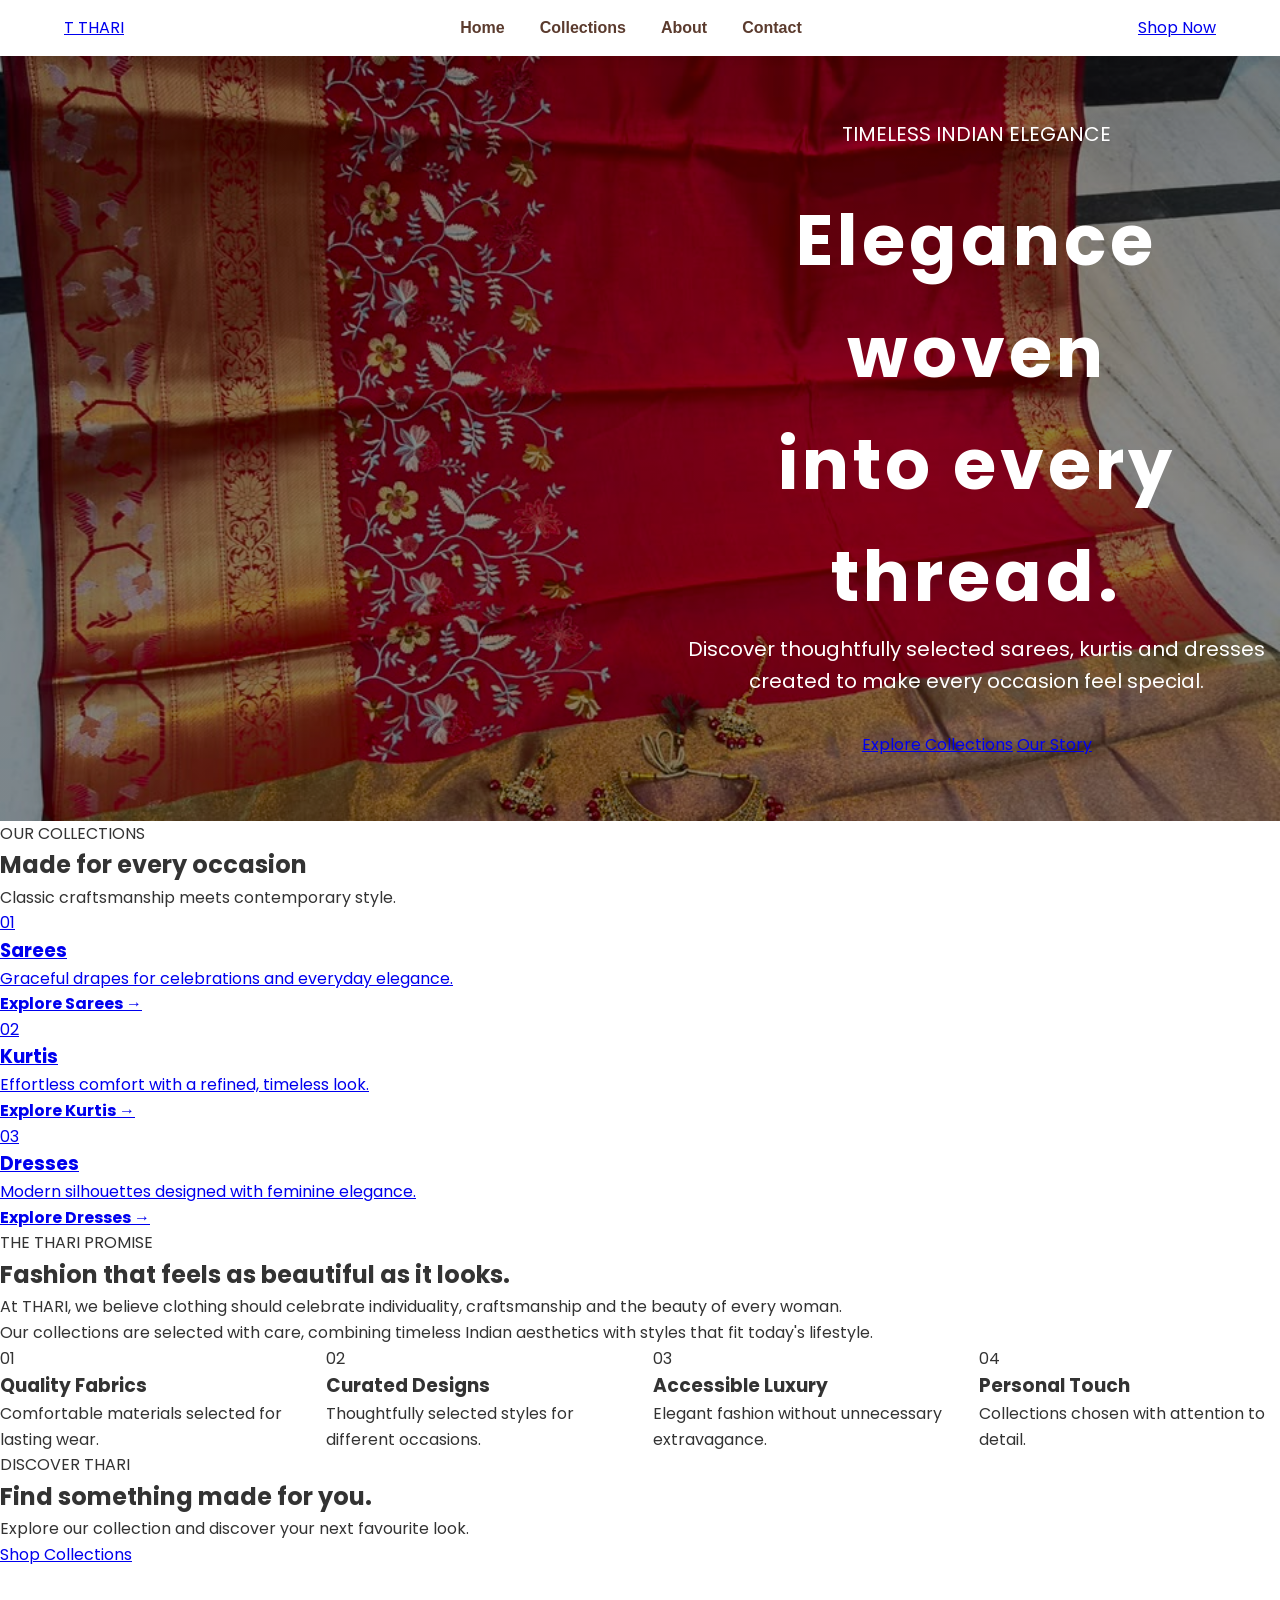
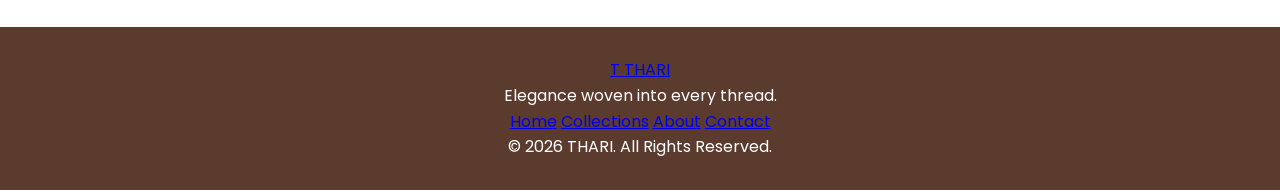
==== commit b39371ab: "Refactor index.html for better structure and content Updated the HTML structure and content for impr" ====
--- a/index.html
+++ b/index.html
@@ -1,117 +1,173 @@
-```html
 <!DOCTYPE html>
 <html lang="en">
 <head>
     <meta charset="UTF-8">
     <meta name="viewport" content="width=device-width, initial-scale=1.0">
-
+    <meta name="description" content="THARI - Premium sarees, kurtis and dresses. Elegance woven into every thread.">
     <title>THARI | Elegance Woven Into Every Thread</title>
-
     <link rel="stylesheet" href="style.css">
 </head>
 
 <body>
 
-    <!-- Header -->
-    <header>
-        <nav>
+    <header class="site-header">
+        <nav class="navbar container">
+            <a class="brand" href="index.html" aria-label="THARI Home">
+                <span class="brand-mark">T</span>
+                <span class="brand-name">THARI</span>
+            </a>
 
-            <div class="logo">
-                <a href="index.html">
-                    <img src="images/logo.png" alt="THARI Logo">
-                </a>
-            </div>
-
-            <ul>
+            <ul class="nav-links">
                 <li><a href="index.html">Home</a></li>
-                <li><a href="collections.html">Collections</a></li>
-                <li><a href="about.html">About</a></li>
-                <li><a href="contact.html">Contact</a></li>
+                <li><a href="#collections">Collections</a></li>
+                <li><a href="#about">About</a></li>
+                <li><a href="#contact">Contact</a></li>
             </ul>
 
+            <a class="nav-button" href="#collections">Shop Now</a>
         </nav>
     </header>
 
+    <main>
 
-    <!-- Hero Section -->
-    <section class="hero">
+        <section class="hero">
+            <div class="hero-overlay"></div>
 
-        <h1>THARI</h1>
+            <div class="hero-content container">
+                <p class="eyebrow">TIMELESS INDIAN ELEGANCE</p>
+                <h1>Elegance woven<br><span>into every thread.</span></h1>
+                <p class="hero-text">
+                    Discover thoughtfully selected sarees, kurtis and dresses
+                    created to make every occasion feel special.
+                </p>
 
-        <h2>Elegance Woven Into Every Thread</h2>
+                <div class="hero-actions">
+                    <a class="button button-primary" href="#collections">Explore Collections</a>
+                    <a class="button button-outline" href="#about">Our Story</a>
+                </div>
+            </div>
+        </section>
 
-        <p>
-            Discover premium sarees, kurtis, and dresses designed
-            to celebrate every woman.
-        </p>
+        <section class="collections section" id="collections">
+            <div class="container">
+                <div class="section-heading">
+                    <p class="eyebrow">OUR COLLECTIONS</p>
+                    <h2>Made for every occasion</h2>
+                    <p>Classic craftsmanship meets contemporary style.</p>
+                </div>
 
-        <a href="collections.html" class="hero-button">
-            Shop Collections
-        </a>
+                <div class="collection-grid">
 
-    </section>
+                    <a class="collection-card sarees-card" href="sarees.html">
+                        <div class="card-overlay"></div>
+                        <div class="card-content">
+                            <span>01</span>
+                            <h3>Sarees</h3>
+                            <p>Graceful drapes for celebrations and everyday elegance.</p>
+                            <strong>Explore Sarees →</strong>
+                        </div>
+                    </a>
 
+                    <a class="collection-card kurtis-card" href="kurtis.html">
+                        <div class="card-overlay"></div>
+                        <div class="card-content">
+                            <span>02</span>
+                            <h3>Kurtis</h3>
+                            <p>Effortless comfort with a refined, timeless look.</p>
+                            <strong>Explore Kurtis →</strong>
+                        </div>
+                    </a>
 
-    <!-- Collections Section -->
-    <section class="collections">
+                    <a class="collection-card dresses-card" href="dresses.html">
+                        <div class="card-overlay"></div>
+                        <div class="card-content">
+                            <span>03</span>
+                            <h3>Dresses</h3>
+                            <p>Modern silhouettes designed with feminine elegance.</p>
+                            <strong>Explore Dresses →</strong>
+                        </div>
+                    </a>
 
-        <h2>Our Collections</h2>
+                </div>
+            </div>
+        </section>
 
-        <div class="cards">
+        <section class="about section" id="about">
+            <div class="container about-grid">
+                <div>
+                    <p class="eyebrow">THE THARI PROMISE</p>
+                    <h2>Fashion that feels as beautiful as it looks.</h2>
+                </div>
 
-            <!-- Sarees -->
-            <div class="card">
-                <a href="sarees.html">
-                    <h3>Sarees</h3>
-                    <p>Traditional elegance for every occasion.</p>
+                <div class="about-copy">
+                    <p>
+                        At THARI, we believe clothing should celebrate individuality,
+                        craftsmanship and the beauty of every woman.
+                    </p>
+                    <p>
+                        Our collections are selected with care, combining timeless
+                        Indian aesthetics with styles that fit today's lifestyle.
+                    </p>
+
+                    <div class="features">
+                        <div>
+                            <span>01</span>
+                            <h3>Quality Fabrics</h3>
+                            <p>Comfortable materials selected for lasting wear.</p>
+                        </div>
+                        <div>
+                            <span>02</span>
+                            <h3>Curated Designs</h3>
+                            <p>Thoughtfully selected styles for different occasions.</p>
+                        </div>
+                        <div>
+                            <span>03</span>
+                            <h3>Accessible Luxury</h3>
+                            <p>Elegant fashion without unnecessary extravagance.</p>
+                        </div>
+                        <div>
+                            <span>04</span>
+                            <h3>Personal Touch</h3>
+                            <p>Collections chosen with attention to detail.</p>
+                        </div>
+                    </div>
+                </div>
+            </div>
+        </section>
+
+        <section class="cta" id="contact">
+            <div class="container cta-content">
+                <p class="eyebrow">DISCOVER THARI</p>
+                <h2>Find something made for you.</h2>
+                <p>Explore our collection and discover your next favourite look.</p>
+                <a class="button button-light" href="#collections">Shop Collections</a>
+            </div>
+        </section>
+
+    </main>
+
+    <footer class="footer">
+        <div class="container footer-inner">
+            <div>
+                <a class="brand footer-brand" href="index.html">
+                    <span class="brand-mark">T</span>
+                    <span class="brand-name">THARI</span>
                 </a>
+                <p>Elegance woven into every thread.</p>
             </div>
 
-
-            <!-- Kurtis -->
-            <div class="card">
-                <a href="kurtis.html">
-                    <h3>Kurtis</h3>
-                    <p>Comfort meets timeless fashion.</p>
-                </a>
+            <div class="footer-links">
+                <a href="index.html">Home</a>
+                <a href="#collections">Collections</a>
+                <a href="#about">About</a>
+                <a href="#contact">Contact</a>
             </div>
-
-
-            <!-- Dresses -->
-            <div class="card">
-                <a href="dresses.html">
-                    <h3>Dresses</h3>
-                    <p>Modern styles crafted with elegance.</p>
-                </a>
-            </div>
-
         </div>
 
-    </section>
-
-
-    <!-- Why Choose THARI -->
-    <section class="why">
-
-        <h2>Why Choose THARI?</h2>
-
-        <ul>
-            <li>Premium Quality Fabrics</li>
-            <li>Elegant &amp; Unique Designs</li>
-            <li>Affordable Luxury</li>
-            <li>Handpicked Collections</li>
-        </ul>
-
-    </section>
-
-
-    <!-- Footer -->
-    <footer>
-
-        <p>&copy; 2026 THARI. All Rights Reserved.</p>
-
+        <div class="container copyright">
+            <p>&copy; 2026 THARI. All Rights Reserved.</p>
+        </div>
     </footer>
 
 </body>
 </html>
-```
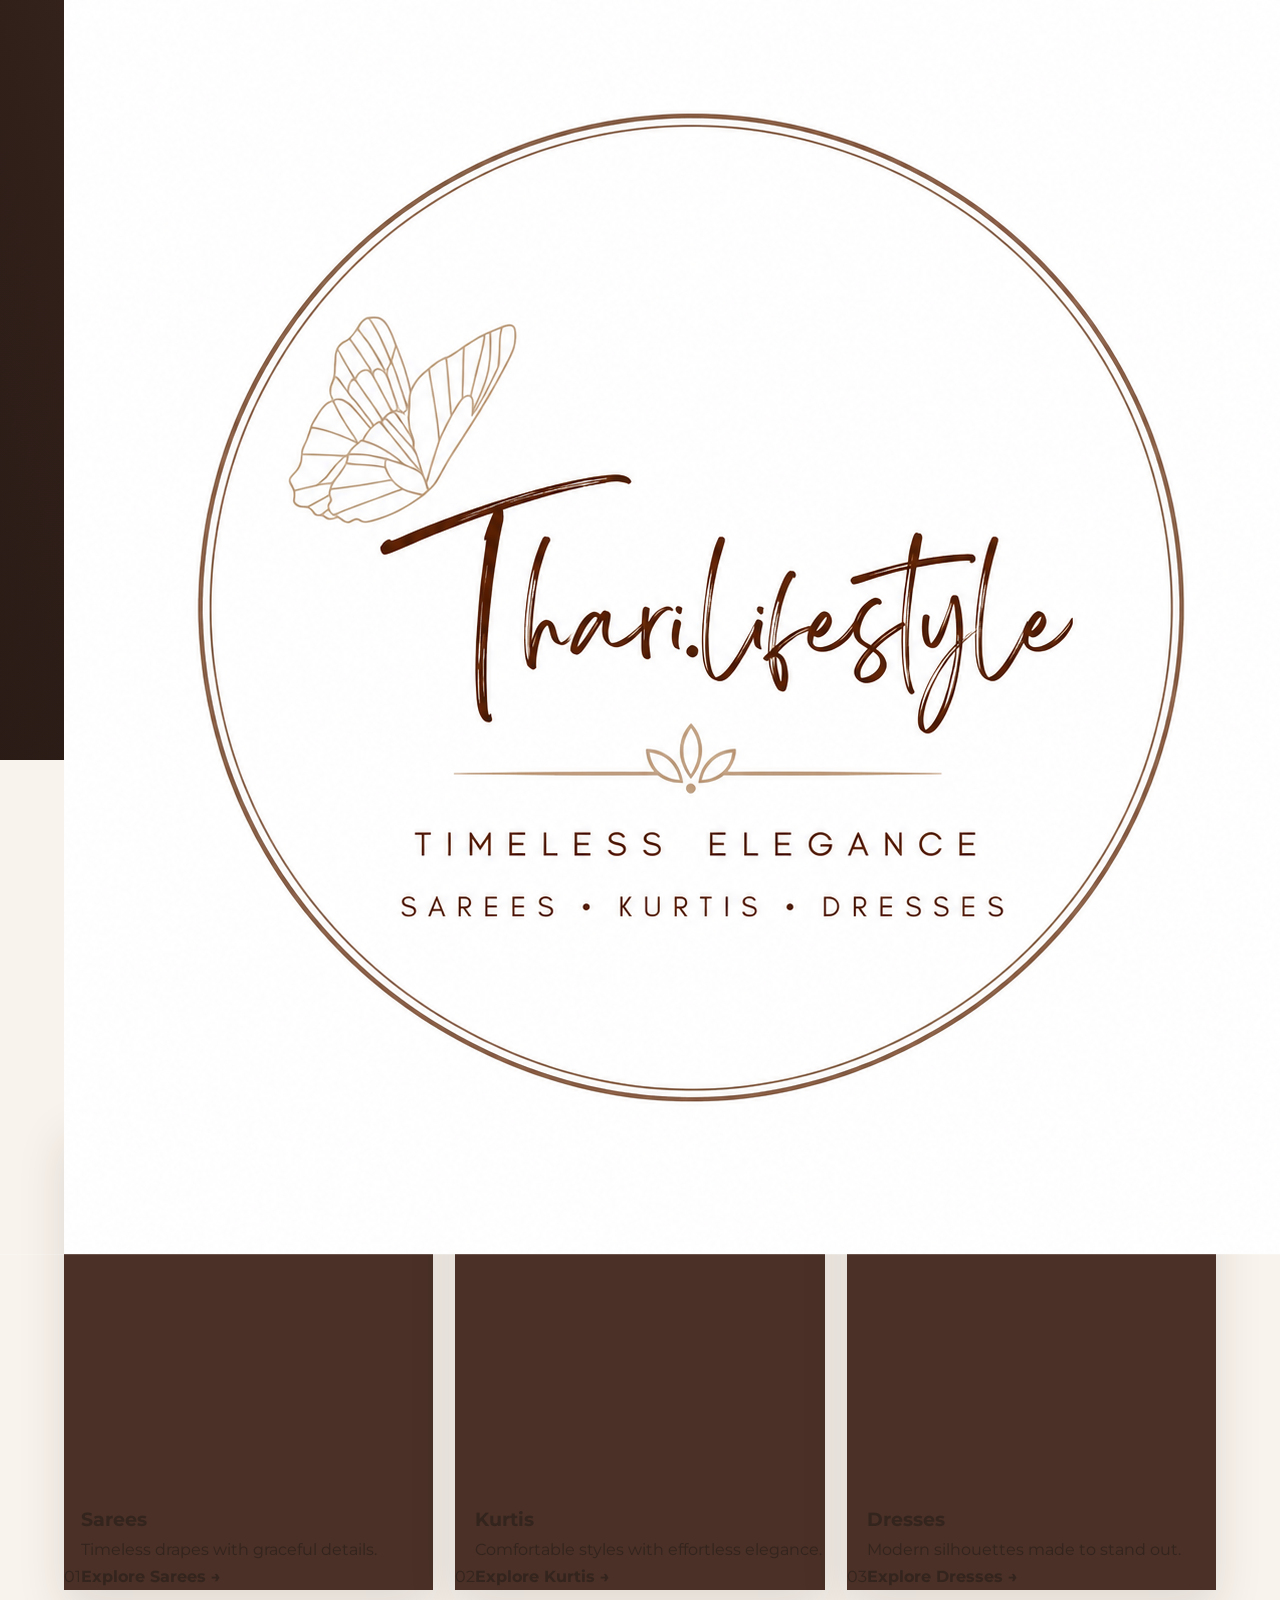
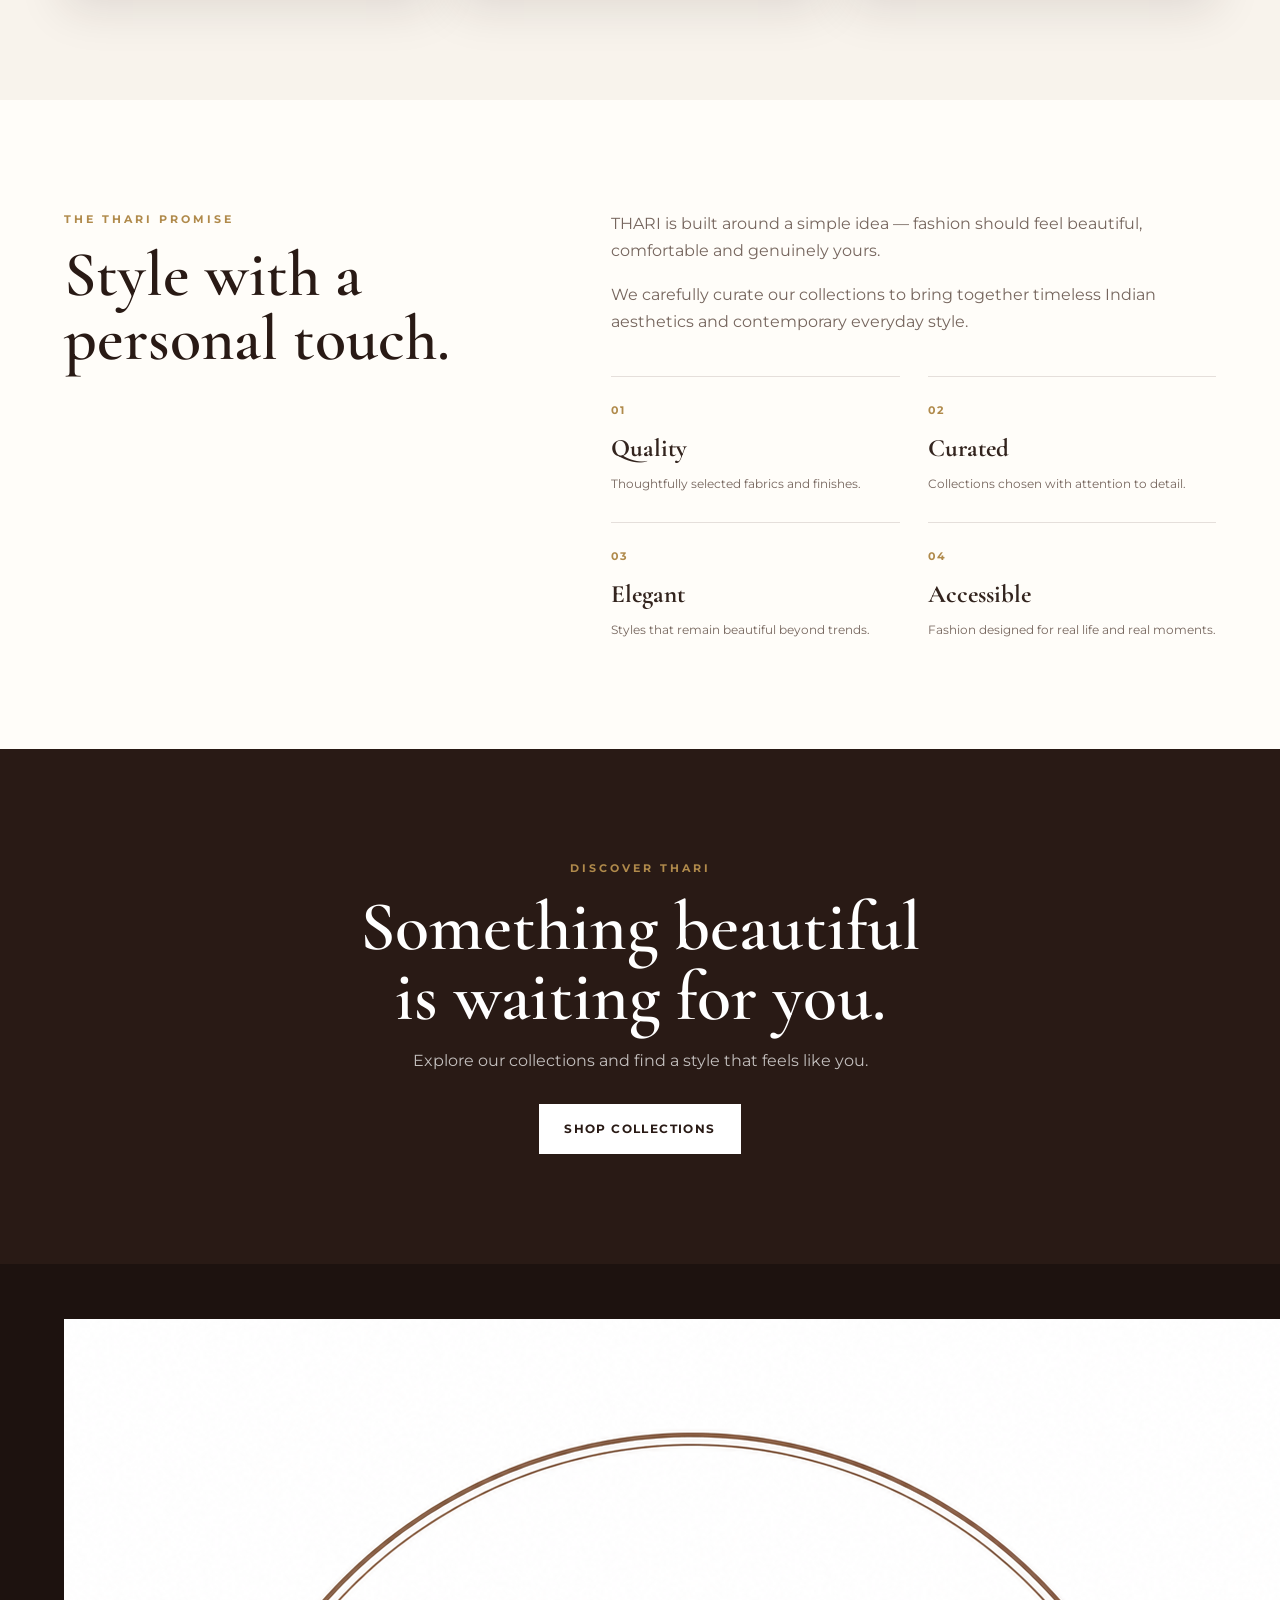
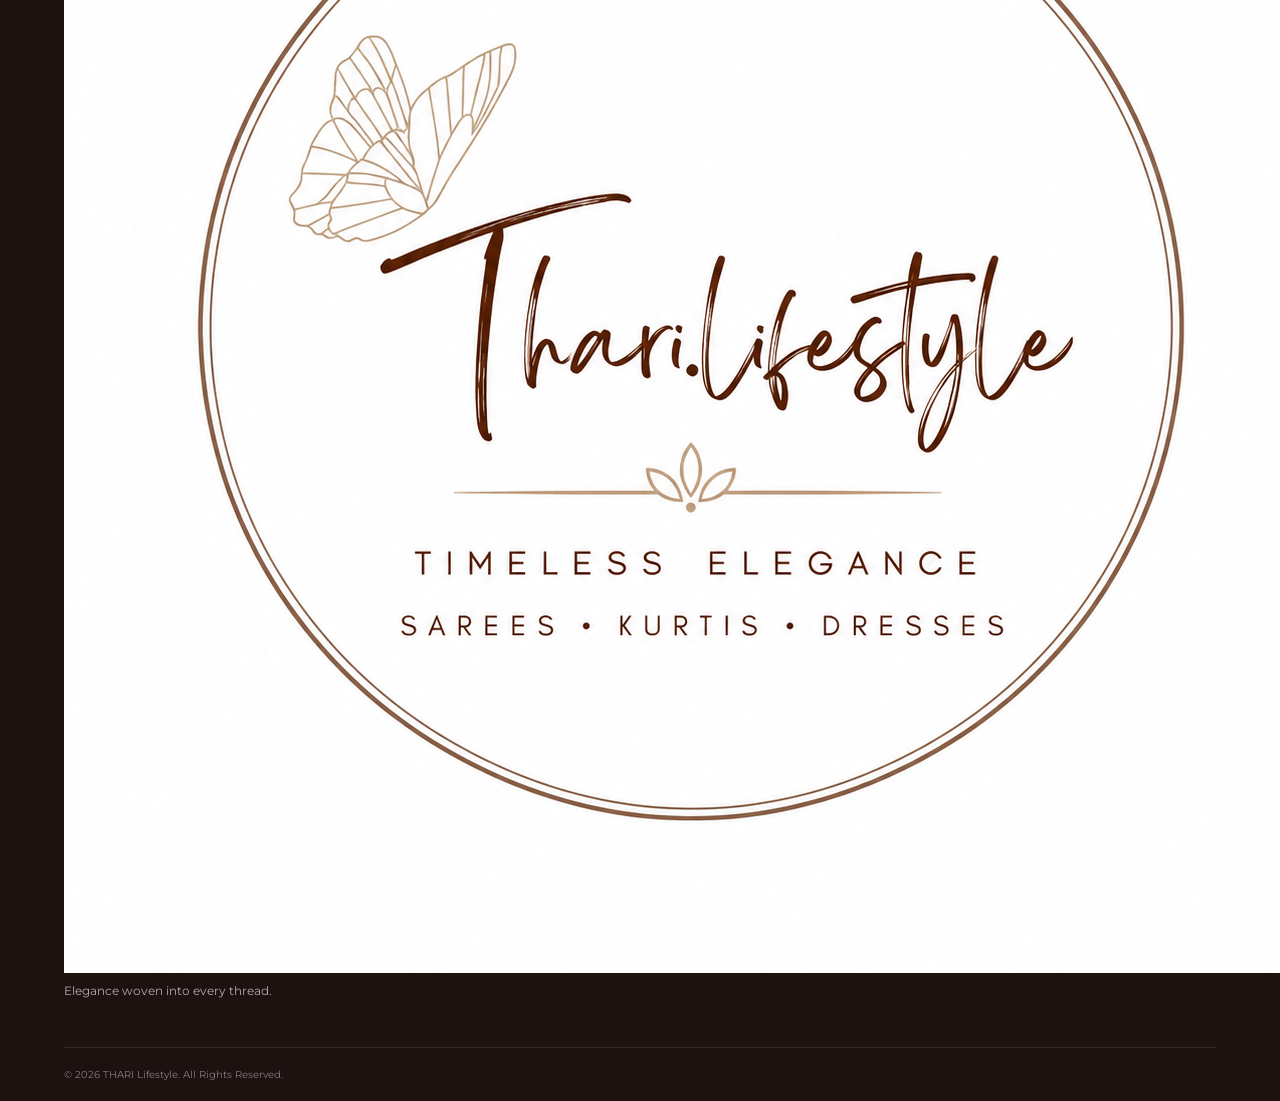
==== commit bd5c1b5e: "Update branding and content in index.html" ====
--- a/index.html
+++ b/index.html
@@ -3,8 +3,8 @@
 <head>
     <meta charset="UTF-8">
     <meta name="viewport" content="width=device-width, initial-scale=1.0">
-    <meta name="description" content="THARI - Premium sarees, kurtis and dresses. Elegance woven into every thread.">
-    <title>THARI | Elegance Woven Into Every Thread</title>
+    <meta name="description" content="THARI Lifestyle - Elegant fashion for every occasion.">
+    <title>THARI Lifestyle | Elegance Woven Into Every Thread</title>
     <link rel="stylesheet" href="style.css">
 </head>
 
@@ -12,9 +12,8 @@
 
     <header class="site-header">
         <nav class="navbar container">
-            <a class="brand" href="index.html" aria-label="THARI Home">
-                <span class="brand-mark">T</span>
-                <span class="brand-name">THARI</span>
+            <a class="brand" href="index.html" aria-label="THARI Lifestyle Home">
+                <img src="images/ThariLifestyle.png" alt="THARI Lifestyle Logo">
             </a>
 
             <ul class="nav-links">
@@ -31,60 +30,62 @@
     <main>
 
         <section class="hero">
-            <div class="hero-overlay"></div>
+            <div class="hero-pattern"></div>
 
             <div class="hero-content container">
-                <p class="eyebrow">TIMELESS INDIAN ELEGANCE</p>
+                <p class="eyebrow">THARI LIFESTYLE</p>
+
                 <h1>Elegance woven<br><span>into every thread.</span></h1>
+
                 <p class="hero-text">
                     Discover thoughtfully selected sarees, kurtis and dresses
-                    created to make every occasion feel special.
+                    designed to bring timeless elegance to every occasion.
                 </p>
 
                 <div class="hero-actions">
                     <a class="button button-primary" href="#collections">Explore Collections</a>
-                    <a class="button button-outline" href="#about">Our Story</a>
+                    <a class="button button-outline" href="#about">Discover THARI</a>
                 </div>
             </div>
+
+            <div class="hero-side-text">TIMELESS • ELEGANT • YOU</div>
         </section>
 
         <section class="collections section" id="collections">
             <div class="container">
+
                 <div class="section-heading">
                     <p class="eyebrow">OUR COLLECTIONS</p>
-                    <h2>Made for every occasion</h2>
-                    <p>Classic craftsmanship meets contemporary style.</p>
+                    <h2>Designed for every occasion</h2>
+                    <p>Elegant styles selected with care for the modern woman.</p>
                 </div>
 
                 <div class="collection-grid">
 
-                    <a class="collection-card sarees-card" href="sarees.html">
-                        <div class="card-overlay"></div>
-                        <div class="card-content">
-                            <span>01</span>
+                    <a class="collection-card" href="sarees.html">
+                        <span class="collection-number">01</span>
+                        <div>
                             <h3>Sarees</h3>
-                            <p>Graceful drapes for celebrations and everyday elegance.</p>
-                            <strong>Explore Sarees →</strong>
+                            <p>Timeless drapes with graceful details.</p>
+                            <strong>Explore Sarees <span>→</span></strong>
                         </div>
                     </a>
 
-                    <a class="collection-card kurtis-card" href="kurtis.html">
-                        <div class="card-overlay"></div>
-                        <div class="card-content">
-                            <span>02</span>
+                    <a class="collection-card" href="kurtis.html">
+                        <span class="collection-number">02</span>
+                        <div>
                             <h3>Kurtis</h3>
-                            <p>Effortless comfort with a refined, timeless look.</p>
-                            <strong>Explore Kurtis →</strong>
+                            <p>Comfortable styles with effortless elegance.</p>
+                            <strong>Explore Kurtis <span>→</span></strong>
                         </div>
                     </a>
 
-                    <a class="collection-card dresses-card" href="dresses.html">
-                        <div class="card-overlay"></div>
-                        <div class="card-content">
-                            <span>03</span>
+                    <a class="collection-card" href="dresses.html">
+                        <span class="collection-number">03</span>
+                        <div>
                             <h3>Dresses</h3>
-                            <p>Modern silhouettes designed with feminine elegance.</p>
-                            <strong>Explore Dresses →</strong>
+                            <p>Modern silhouettes made to stand out.</p>
+                            <strong>Explore Dresses <span>→</span></strong>
                         </div>
                     </a>
 
@@ -94,52 +95,58 @@
 
         <section class="about section" id="about">
             <div class="container about-grid">
-                <div>
+
+                <div class="about-heading">
                     <p class="eyebrow">THE THARI PROMISE</p>
-                    <h2>Fashion that feels as beautiful as it looks.</h2>
+                    <h2>Style with a personal touch.</h2>
                 </div>
 
                 <div class="about-copy">
+                    <p class="large-text">
+                        THARI is built around a simple idea — fashion should feel
+                        beautiful, comfortable and genuinely yours.
+                    </p>
+
                     <p>
-                        At THARI, we believe clothing should celebrate individuality,
-                        craftsmanship and the beauty of every woman.
-                    </p>
-                    <p>
-                        Our collections are selected with care, combining timeless
-                        Indian aesthetics with styles that fit today's lifestyle.
+                        We carefully curate our collections to bring together
+                        timeless Indian aesthetics and contemporary everyday style.
                     </p>
 
                     <div class="features">
                         <div>
                             <span>01</span>
-                            <h3>Quality Fabrics</h3>
-                            <p>Comfortable materials selected for lasting wear.</p>
+                            <h3>Quality</h3>
+                            <p>Thoughtfully selected fabrics and finishes.</p>
                         </div>
+
                         <div>
                             <span>02</span>
-                            <h3>Curated Designs</h3>
-                            <p>Thoughtfully selected styles for different occasions.</p>
+                            <h3>Curated</h3>
+                            <p>Collections chosen with attention to detail.</p>
                         </div>
+
                         <div>
                             <span>03</span>
-                            <h3>Accessible Luxury</h3>
-                            <p>Elegant fashion without unnecessary extravagance.</p>
+                            <h3>Elegant</h3>
+                            <p>Styles that remain beautiful beyond trends.</p>
                         </div>
+
                         <div>
                             <span>04</span>
-                            <h3>Personal Touch</h3>
-                            <p>Collections chosen with attention to detail.</p>
+                            <h3>Accessible</h3>
+                            <p>Fashion designed for real life and real moments.</p>
                         </div>
                     </div>
                 </div>
+
             </div>
         </section>
 
         <section class="cta" id="contact">
             <div class="container cta-content">
                 <p class="eyebrow">DISCOVER THARI</p>
-                <h2>Find something made for you.</h2>
-                <p>Explore our collection and discover your next favourite look.</p>
+                <h2>Something beautiful<br>is waiting for you.</h2>
+                <p>Explore our collections and find a style that feels like you.</p>
                 <a class="button button-light" href="#collections">Shop Collections</a>
             </div>
         </section>
@@ -148,10 +155,10 @@
 
     <footer class="footer">
         <div class="container footer-inner">
+
             <div>
-                <a class="brand footer-brand" href="index.html">
-                    <span class="brand-mark">T</span>
-                    <span class="brand-name">THARI</span>
+                <a class="footer-brand" href="index.html">
+                    <img src="images/ThariLifestyle.png" alt="THARI Lifestyle Logo">
                 </a>
                 <p>Elegance woven into every thread.</p>
             </div>
@@ -162,10 +169,11 @@
                 <a href="#about">About</a>
                 <a href="#contact">Contact</a>
             </div>
+
         </div>
 
         <div class="container copyright">
-            <p>&copy; 2026 THARI. All Rights Reserved.</p>
+            <p>&copy; 2026 THARI Lifestyle. All Rights Reserved.</p>
         </div>
     </footer>
 
--- a/style.css
+++ b/style.css
@@ -1,370 +1,531 @@
-/* ========= THARI COMPLETE STYLE.CSS ========= */
-
-/* Google Font */
-@import url('https://fonts.googleapis.com/css2?family=Poppins:wght@300;400;500;600;700&display=swap');
-
-*{
-    margin:0;
-    padding:0;
-    box-sizing:border-box;
-}
-
-html{
-    scroll-behavior:smooth;
-}
-
-body{
-    font-family:'Poppins',sans-serif;
-    background:#ffffff;
-    color:#333;
-    line-height:1.6;
-}
-
-/* HEADER */
-
-header{
-    position:sticky;
-    top:0;
-    z-index:1000;
-    background:#fff;
-    box-shadow:0 2px 12px rgba(0,0,0,.08);
-}
-
-.navbar{
-    width:90%;
-    max-width:1300px;
-    margin:auto;
-    display:flex;
-    justify-content:space-between;
-    align-items:center;
-    padding:15px 0;
-}
-
-.logo img{
-    height:80px;
-}
-
-.nav-links{
-    display:flex;
-    list-style:none;
-    gap:35px;
-}
-
-.nav-links a{
-    text-decoration:none;
-    color:#5b3b2e;
-    font-weight:600;
-    transition:.3s;
-}
-
-.nav-links a:hover{
-    color:#b8860b;
-}
-
-/* HERO */
-
-.hero{
-    height:85vh;
+@import url('https://fonts.googleapis.com/css2?family=Cormorant+Garamond:wght@500;600;700&family=Montserrat:wght@400;500;600;700&display=swap');
+
+:root {
+    --cream: #f8f3ec;
+    --ivory: #fffdf9;
+    --brown: #4a3026;
+    --brown-dark: #291a15;
+    --gold: #b08a4b;
+    --gold-light: #d8bd8a;
+    --text: #33241e;
+    --muted: #76665e;
+    --border: rgba(74, 48, 38, 0.14);
+    --shadow: 0 18px 45px rgba(41, 26, 21, 0.12);
+}
+
+* {
+    margin: 0;
+    padding: 0;
+    box-sizing: border-box;
+}
+
+html {
+    scroll-behavior: smooth;
+}
+
+body {
+    font-family: "Montserrat", Arial, sans-serif;
+    color: var(--text);
+    background: var(--ivory);
+    line-height: 1.7;
+}
+
+a {
+    color: inherit;
+    text-decoration: none;
+}
+
+.container {
+    width: min(1160px, 90%);
+    margin: 0 auto;
+}
+
+/* Header */
+.site-header {
+    position: absolute;
+    top: 0;
+    left: 0;
+    width: 100%;
+    z-index: 10;
+    border-bottom: 1px solid rgba(255,255,255,0.18);
+}
+
+.navbar {
+    min-height: 86px;
+    display: flex;
+    align-items: center;
+    justify-content: space-between;
+    gap: 30px;
+}
+
+.brand {
+    display: inline-flex;
+    align-items: center;
+    gap: 10px;
+    color: #fff;
+}
+
+.brand-mark {
+    width: 36px;
+    height: 36px;
+    border: 1px solid var(--gold-light);
+    border-radius: 50%;
+    display: grid;
+    place-items: center;
+    font-family: "Cormorant Garamond", serif;
+    font-size: 23px;
+    font-weight: 700;
+}
+
+.brand-name {
+    font-family: "Cormorant Garamond", serif;
+    font-size: 30px;
+    font-weight: 700;
+    letter-spacing: 5px;
+}
+
+.nav-links {
+    display: flex;
+    align-items: center;
+    gap: 36px;
+    list-style: none;
+}
+
+.nav-links a {
+    color: #fff;
+    font-size: 13px;
+    font-weight: 600;
+    letter-spacing: 1px;
+    text-transform: uppercase;
+    opacity: 0.94;
+    transition: color 0.25s ease;
+}
+
+.nav-links a:hover {
+    color: var(--gold-light);
+}
+
+.nav-button {
+    border: 1px solid rgba(255,255,255,0.7);
+    color: #fff;
+    padding: 10px 18px;
+    font-size: 12px;
+    font-weight: 600;
+    letter-spacing: 1px;
+    text-transform: uppercase;
+    transition: all 0.25s ease;
+}
+
+.nav-button:hover {
+    background: #fff;
+    color: var(--brown-dark);
+}
+
+/* Hero */
+.hero {
+    min-height: 760px;
+    position: relative;
+    display: flex;
+    align-items: center;
+    overflow: hidden;
     background:
-    linear-gradient(rgba(0,0,0,.45),rgba(0,0,0,.45)),
-    url("images/hero3.jpeg");
-    background-size:cover;
-    background-position:center;
-    display:flex;
-    justify-content:center;
-    align-items:center;
-    text-align:center;
-}
-
-.hero-overlay{
-    width:100%;
-}
-
-.hero-content{
-    color:white;
-    width:90%;
-    max-width:800px;
-    margin:auto;
-}
-
-.hero-content h1{
-    font-size:70px;
-    letter-spacing:4px;
-}
-
-.hero-content h2{
-    font-size:34px;
-    margin:20px 0;
-}
-
-.hero-content p{
-    font-size:20px;
-    margin-bottom:35px;
-}
-
-.btn{
-    display:inline-block;
-    background:#8b5e3c;
-    color:white;
-    text-decoration:none;
-    padding:14px 34px;
-    border-radius:40px;
-    transition:.3s;
-}
-
-.btn:hover{
-    background:#5b3b2e;
-}
-
-/* SHOP BY CATEGORY */
-
-.categories{
-    padding:80px 8%;
-}
-
-.categories h2{
-    text-align:center;
-    color:#5b3b2e;
-    font-size:42px;
-    margin-bottom:50px;
-}
-
-.category-container{
-    display:flex;
-    gap:30px;
-    justify-content:center;
-    flex-wrap:wrap;
-}
-
-.category-card{
-    width:320px;
-    background:#fff;
-    border-radius:15px;
-    overflow:hidden;
-    box-shadow:0 10px 25px rgba(0,0,0,.12);
-    transition:.3s;
-    text-align:center;
-}
-
-.category-card:hover{
-    transform:translateY(-10px);
-}
-
-.category-card img{
-    width:100%;
-    height:360px;
-    object-fit:cover;
-}
-
-.category-card h3{
-    color:#5b3b2e;
-    margin:20px 0 10px;
-}
-
-.category-card p{
-    padding:0 20px;
-    color:#666;
-    min-height:70px;
-}
-
-.category-card .btn{
-    margin:20px 0 30px;
-}
-
-/* WHY THARI */
-
-.why{
-    background:#f8f4ef;
-    padding:80px 8%;
-}
-
-.why h2{
-    text-align:center;
-    font-size:42px;
-    color:#5b3b2e;
-    margin-bottom:50px;
-}
-
-.features{
-    display:grid;
-    grid-template-columns:repeat(auto-fit,minmax(220px,1fr));
-    gap:25px;
-}
-
-.feature-card{
-    background:white;
-    padding:30px;
-    border-radius:15px;
-    box-shadow:0 8px 20px rgba(0,0,0,.08);
-    text-align:center;
-}
-
-.feature-card h3{
-    color:#5b3b2e;
-    margin-bottom:15px;
-}
-
-/* PAGE TITLE */
-
-.page-title{
-    background:#f8f4ef;
-    padding:60px 20px;
-    text-align:center;
-}
-
-.page-title h1{
-    color:#5b3b2e;
-    font-size:46px;
-    margin-bottom:15px;
-}
-
-/* COLLECTION */
-
-.collection-section{
-    padding:70px 8%;
-}
-
-.collection-section h2{
-    color:#5b3b2e;
-    margin-bottom:30px;
-    border-left:5px solid #b8860b;
-    padding-left:15px;
-}
-
-.product-grid{
-    display:grid;
-    grid-template-columns:repeat(auto-fit,minmax(260px,1fr));
-    gap:30px;
-}
-
-.product-card{
-    background:white;
-    border-radius:15px;
-    overflow:hidden;
-    box-shadow:0 10px 20px rgba(0,0,0,.1);
-    transition:.3s;
-}
-
-.product-card:hover{
-    transform:translateY(-8px);
-}
-
-.product-card img{
-    width:100%;
-    height:380px;
-    object-fit:cover;
-}
-
-.product-card h3{
-    color:#5b3b2e;
-    padding:15px 20px 5px;
-}
-
-.product-card p{
-    padding:0 20px 15px;
-}
-
-.product-card .btn{
-    margin:0 20px 20px;
-    display:block;
-    text-align:center;
-}
-
-/* COMING SOON */
-
-.coming-soon{
-    background:#fafafa;
-    border:2px dashed #ccc;
-    border-radius:15px;
-    padding:50px;
-    text-align:center;
-}
-
-.coming-soon h3{
-    color:#5b3b2e;
-    margin-bottom:15px;
-}
-
-/* PRODUCT PAGE */
-
-.product-details{
-    display:flex;
-    gap:50px;
-    padding:70px 8%;
-    flex-wrap:wrap;
-}
-
-.product-image,
-.product-info{
-    flex:1;
-    min-width:320px;
-}
-
-.product-image img{
-    width:100%;
-    border-radius:15px;
-}
-
-.product-info h1{
-    color:#5b3b2e;
-    margin-bottom:15px;
-}
-
-.product-info h2{
-    color:#b8860b;
-    margin-bottom:20px;
-}
-
-.product-info table{
-    width:100%;
-    margin:25px 0;
-    border-collapse:collapse;
-}
-
-.product-info td{
-    padding:12px;
-    border-bottom:1px solid #ddd;
-}
-
-/* FOOTER */
-
-footer{
-    margin-top:60px;
-    background:#5b3b2e;
-    color:white;
-    text-align:center;
-    padding:30px;
-}
-
-/* RESPONSIVE */
-
-@media(max-width:768px){
-
-.navbar{
-    flex-direction:column;
-}
-
-.nav-links{
-    flex-direction:column;
-    align-items:center;
-    gap:15px;
-    margin-top:20px;
-}
-
-.hero-content h1{
-    font-size:42px;
-}
-
-.hero-content h2{
-    font-size:24px;
-}
-
-.hero-content p{
-    font-size:17px;
-}
-
-.logo img{
-    height:65px;
-}
-
-}
+        linear-gradient(90deg, rgba(28,18,14,0.78) 0%, rgba(28,18,14,0.52) 42%, rgba(28,18,14,0.16) 100%),
+        url("images/hero.jpg") center/cover no-repeat,
+        linear-gradient(135deg, #7c5144, #2e1c17);
+}
+
+.hero-overlay {
+    position: absolute;
+    inset: 0;
+    background: linear-gradient(180deg, rgba(0,0,0,0.18), transparent 45%, rgba(0,0,0,0.2));
+}
+
+.hero-content {
+    position: relative;
+    z-index: 2;
+    padding-top: 70px;
+    color: #fff;
+    max-width: 760px;
+    margin-left: max(5%, calc((100% - 1160px) / 2));
+}
+
+.eyebrow {
+    color: var(--gold);
+    font-size: 11px;
+    font-weight: 700;
+    letter-spacing: 3px;
+    margin-bottom: 14px;
+}
+
+.hero .eyebrow {
+    color: #e4c895;
+}
+
+.hero h1 {
+    font-family: "Cormorant Garamond", Georgia, serif;
+    font-size: clamp(58px, 8vw, 98px);
+    font-weight: 600;
+    line-height: 0.92;
+    letter-spacing: -2px;
+    margin-bottom: 28px;
+}
+
+.hero h1 span {
+    color: #e3c58e;
+}
+
+.hero-text {
+    max-width: 570px;
+    font-size: 16px;
+    color: rgba(255,255,255,0.9);
+    margin-bottom: 34px;
+}
+
+.hero-actions {
+    display: flex;
+    flex-wrap: wrap;
+    gap: 14px;
+}
+
+.button {
+    display: inline-flex;
+    align-items: center;
+    justify-content: center;
+    min-height: 50px;
+    padding: 0 25px;
+    font-size: 12px;
+    font-weight: 700;
+    letter-spacing: 1.4px;
+    text-transform: uppercase;
+    transition: all 0.25s ease;
+}
+
+.button-primary {
+    background: #fff;
+    color: var(--brown-dark);
+}
+
+.button-primary:hover {
+    background: var(--gold-light);
+}
+
+.button-outline {
+    border: 1px solid rgba(255,255,255,0.7);
+    color: #fff;
+}
+
+.button-outline:hover {
+    background: #fff;
+    color: var(--brown-dark);
+}
+
+/* Sections */
+.section {
+    padding: 110px 0;
+}
+
+.section-heading {
+    text-align: center;
+    max-width: 650px;
+    margin: 0 auto 55px;
+}
+
+.section-heading h2,
+.about h2,
+.cta h2 {
+    font-family: "Cormorant Garamond", Georgia, serif;
+    font-weight: 600;
+    color: var(--brown-dark);
+}
+
+.section-heading h2 {
+    font-size: clamp(42px, 5vw, 60px);
+    line-height: 1;
+    margin-bottom: 15px;
+}
+
+.section-heading > p:last-child {
+    color: var(--muted);
+}
+
+/* Collection cards */
+.collections {
+    background: var(--cream);
+}
+
+.collection-grid {
+    display: grid;
+    grid-template-columns: repeat(3, 1fr);
+    gap: 22px;
+}
+
+.collection-card {
+    position: relative;
+    min-height: 470px;
+    overflow: hidden;
+    display: flex;
+    align-items: flex-end;
+    background-color: var(--brown);
+    background-position: center;
+    background-size: cover;
+    box-shadow: var(--shadow);
+    transition: transform 0.35s ease;
+}
+
+.collection-card:hover {
+    transform: translateY(-8px);
+}
+
+.sarees-card {
+    background-image: url("images/hero.jpg");
+}
+
+.kurtis-card {
+    background-image:
+        linear-gradient(rgba(0,0,0,0.05), rgba(0,0,0,0.05)),
+        url("images/hero1.jpg");
+}
+
+.dresses-card {
+    background-image:
+        linear-gradient(rgba(0,0,0,0.05), rgba(0,0,0,0.05)),
+        url("images/hero2.jpg");
+}
+
+.card-overlay {
+    position: absolute;
+    inset: 0;
+    background: linear-gradient(transparent 25%, rgba(24,14,11,0.86) 100%);
+}
+
+.card-content {
+    position: relative;
+    z-index: 2;
+    padding: 32px;
+    color: #fff;
+}
+
+.card-content > span {
+    color: #e2c48b;
+    font-size: 11px;
+    font-weight: 700;
+    letter-spacing: 2px;
+}
+
+.card-content h3 {
+    font-family: "Cormorant Garamond", Georgia, serif;
+    font-size: 45px;
+    line-height: 1;
+    margin: 8px 0 10px;
+}
+
+.card-content p {
+    color: rgba(255,255,255,0.82);
+    font-size: 13px;
+    line-height: 1.6;
+    max-width: 270px;
+    margin-bottom: 18px;
+}
+
+.card-content strong {
+    color: #e4c895;
+    font-size: 11px;
+    letter-spacing: 1px;
+    text-transform: uppercase;
+}
+
+/* About */
+.about {
+    background: var(--ivory);
+}
+
+.about-grid {
+    display: grid;
+    grid-template-columns: 0.85fr 1.15fr;
+    gap: 100px;
+    align-items: start;
+}
+
+.about h2 {
+    font-size: clamp(44px, 5vw, 64px);
+    line-height: 1;
+}
+
+.about-copy > p {
+    color: var(--muted);
+    margin-bottom: 17px;
+}
+
+.features {
+    display: grid;
+    grid-template-columns: repeat(2, 1fr);
+    gap: 28px;
+    margin-top: 40px;
+}
+
+.features > div {
+    border-top: 1px solid var(--border);
+    padding-top: 18px;
+}
+
+.features span {
+    color: var(--gold);
+    font-size: 11px;
+    font-weight: 700;
+    letter-spacing: 2px;
+}
+
+.features h3 {
+    font-family: "Cormorant Garamond", Georgia, serif;
+    font-size: 25px;
+    margin: 5px 0;
+}
+
+.features p {
+    color: var(--muted);
+    font-size: 12px;
+    line-height: 1.6;
+}
+
+/* CTA */
+.cta {
+    padding: 110px 0;
+    background: var(--brown-dark);
+    text-align: center;
+}
+
+.cta-content {
+    max-width: 700px;
+}
+
+.cta h2 {
+    color: #fff;
+    font-size: clamp(45px, 6vw, 70px);
+    line-height: 1;
+    margin-bottom: 15px;
+}
+
+.cta-content > p:not(.eyebrow) {
+    color: rgba(255,255,255,0.72);
+    margin-bottom: 30px;
+}
+
+.button-light {
+    background: #fff;
+    color: var(--brown-dark);
+}
+
+.button-light:hover {
+    background: var(--gold-light);
+}
+
+/* Footer */
+.footer {
+    background: #1d120f;
+    color: rgba(255,255,255,0.65);
+    padding-top: 55px;
+}
+
+.footer-inner {
+    display: flex;
+    align-items: flex-start;
+    justify-content: space-between;
+    gap: 30px;
+    padding-bottom: 45px;
+}
+
+.footer-brand {
+    margin-bottom: 12px;
+}
+
+.footer-inner p {
+    font-size: 12px;
+}
+
+.footer-links {
+    display: flex;
+    gap: 28px;
+    flex-wrap: wrap;
+}
+
+.footer-links a {
+    font-size: 11px;
+    text-transform: uppercase;
+    letter-spacing: 1px;
+}
+
+.footer-links a:hover {
+    color: #fff;
+}
+
+.copyright {
+    border-top: 1px solid rgba(255,255,255,0.1);
+    padding: 18px 0;
+}
+
+.copyright p {
+    font-size: 10px;
+    color: rgba(255,255,255,0.45);
+}
+
+/* Responsive */
+@media (max-width: 850px) {
+    .nav-links {
+        display: none;
+    }
+
+    .navbar {
+        min-height: 74px;
+    }
+
+    .hero {
+        min-height: 680px;
+    }
+
+    .hero-content {
+        margin: 0 auto;
+    }
+
+    .collection-grid {
+        grid-template-columns: 1fr;
+    }
+
+    .collection-card {
+        min-height: 420px;
+    }
+
+    .about-grid {
+        grid-template-columns: 1fr;
+        gap: 45px;
+    }
+}
+
+@media (max-width: 560px) {
+    .nav-button {
+        display: none;
+    }
+
+    .brand-name {
+        font-size: 26px;
+    }
+
+    .hero {
+        min-height: 650px;
+    }
+
+    .hero h1 {
+        font-size: 58px;
+    }
+
+    .section {
+        padding: 75px 0;
+    }
+
+    .features {
+        grid-template-columns: 1fr;
+    }
+
+    .footer-inner {
+        flex-direction: column;
+    }
+}
